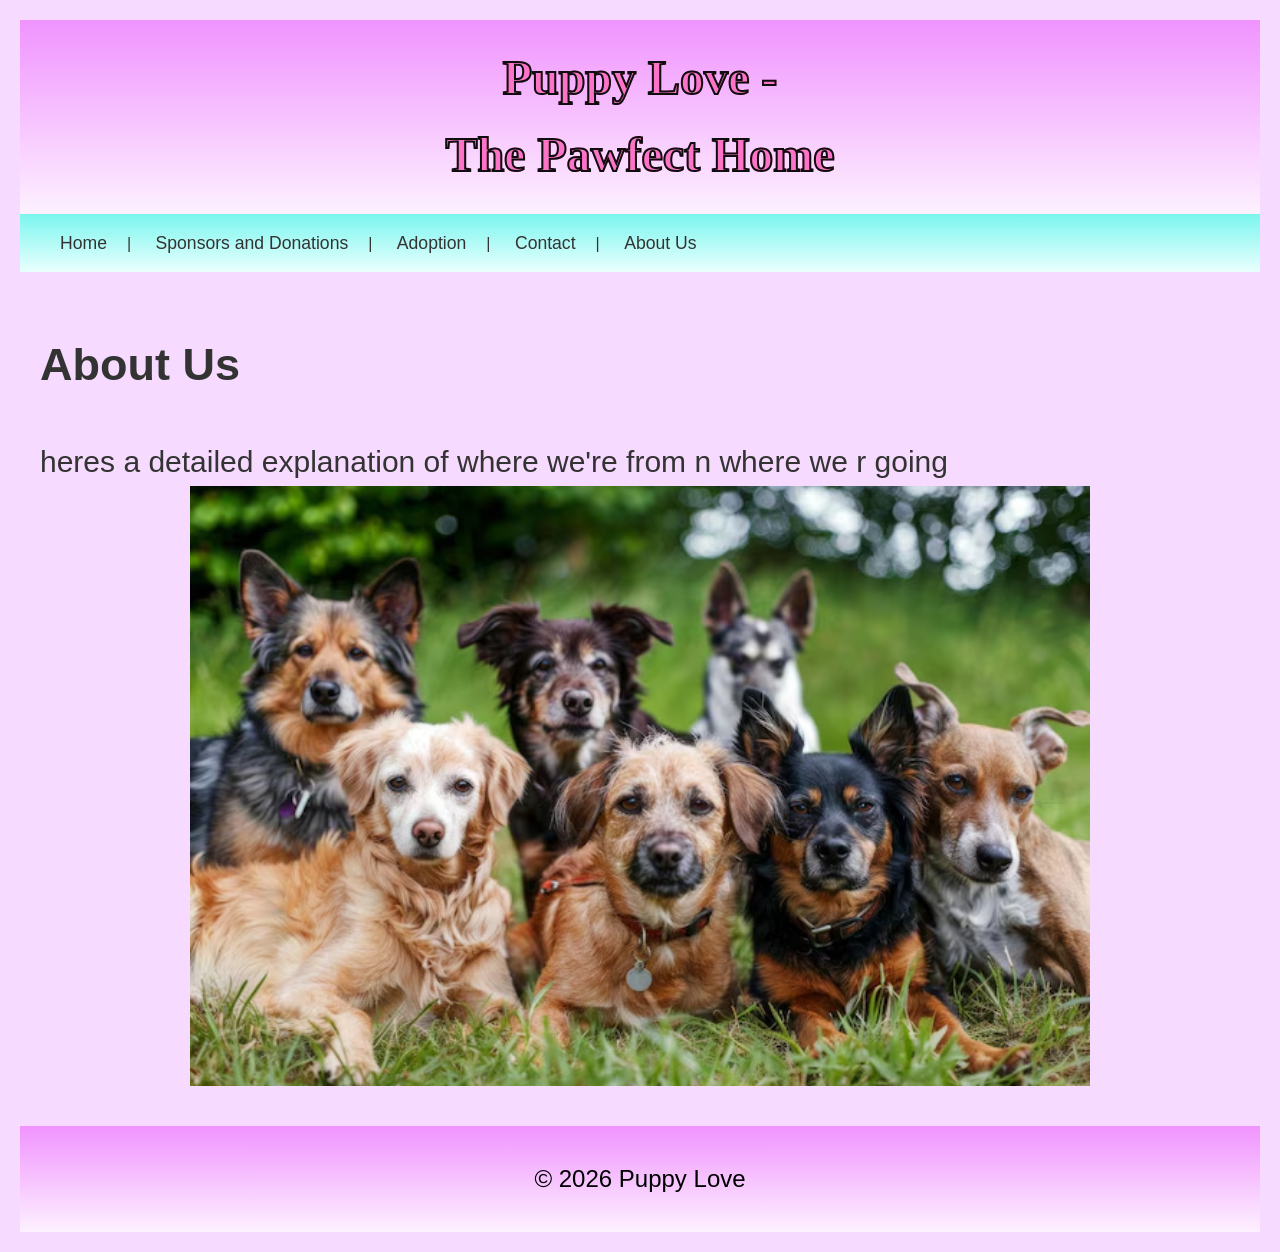
==== aboutus.html @ 113592b7 "Add files via upload" ====
<!DOCTYPE html>
<html lang="en">
    <head>
        <meta charset="UTF-8">
        <meta name="viewport" content="witdh=device-width, initial-scale=1.0">
        <title>About Us</title>
        <link rel="stylesheet" href="styles.css"> 
    </head>
    <body>
        <header>
            <h1>Puppy Love - </h1>
            <h1>The Pawfect Home</h1>
            </header>
            <nav>
                <a href="index.html">Home</a>|
                <a href="sponsorsanddonations.html">Sponsors and Donations</a>|
                <a href="adoption.html">Adoption</a>|
                <a href="contact.html">Contact</a>|
                <a href="aboutus.html">About Us</a>
            </nav>
        
        <main>
             <h2>About Us</h2>
            <p>heres a detailed explanation of where we're from n where we r going

                <img style="display: block; margin: auto;" src="pic2.avif" width="900" height="auto" alt="Picture of Puppy Love Puppies">
            </p>
        </main>

        <footer>
            <p>&copy; 2026 Puppy Love</p>
        </footer>

    </body>
</html>
---- styles.css ----
body { 
    font-family: Arial, sans-serif; 
    color: #333; 
    background-color: #f7daff; 
    margin: 10px; 
    padding: 10px; 
    line-height: 1.6; 
} 

header { 
    background: linear-gradient(#f093ff, #fdf1ff); 
    color: black; 
    padding: 20px; 
    text-align: center; 
    width: 100%;
    box-sizing: border-box;
} 

header h1 { 
    font-family: 'Pacifio', cursive;
    font-size: 3em;
    text-align: center;
    background-color: #fc73c7;
    -webkit-background-clip: text;
    -webkit-text-fill-color: transparent;
    -webkit-text-stroke: 2px rgb(14, 14, 14);
    margin: 0; 
}  

nav { 
    background: linear-gradient(#7af6ee, #eafffe);
    padding: 15px 20px;
    width: 100%;
    box-sizing: border-box;
}

nav a {
    color: #333;
    text-decoration: none; 
    margin: 0 20px; 
    font-size: 1.1em;
    background: none;
} 

nav a:hover { 
    text-decoration: underline; 
} 

main { 
    padding: 20px; 
    padding-bottom: 10px;
    max-width: 100%; 
    margin: 0 auto; 
    font-size: 30px;
} 

 

main img { 
    max-width: 200%; 
    height: auto; 
    display: block; 
    margin: 20px 0; 
} 

footer { 
    background: linear-gradient(#f093ff, #fdf1ff); 
    color: black;  
    text-align: center; 
    font-size: x-large;
    padding: 10px; 
    position: auto; 
    bottom: 0; 
    left: 0;
    width: 100%; 
    box-sizing: border-box;
} 

.introduction {
    display: flex;
    align-items: center;
    flex-direction: row;
    gap: 30px;
    margin: 30px 0;
    font-size: 30px;
}
 
.intro-image {
    border: #7af6ee;
    border-radius: 10px;
}

.availablepup {
    display: grid;
    grid-template-columns: repeat(4, 1fr);
    grid-template-rows: repeat(2, auto);
    gap: 12px;
    margin: 10px;
    box-sizing: border-box;
}

.puppycard {
    border: 2px solid #f7daff;
    border-radius: 10px;
    border-color: #7af6ee;
    overflow: hidden;
    background: rgb(255, 255, 255,0.2);
    width: 100%;
}

.puppycard img {
    width: 100%;
    height: auto;
    object-fit: cover;
}

.puppycard ul {
    padding: 8px 12px;
    margin: 0;
    font-size: 12px;
}

.puppycard ul li {
    margin-bottom: 4px;
    font-size: 15px;
    line-height: 1.8;
}
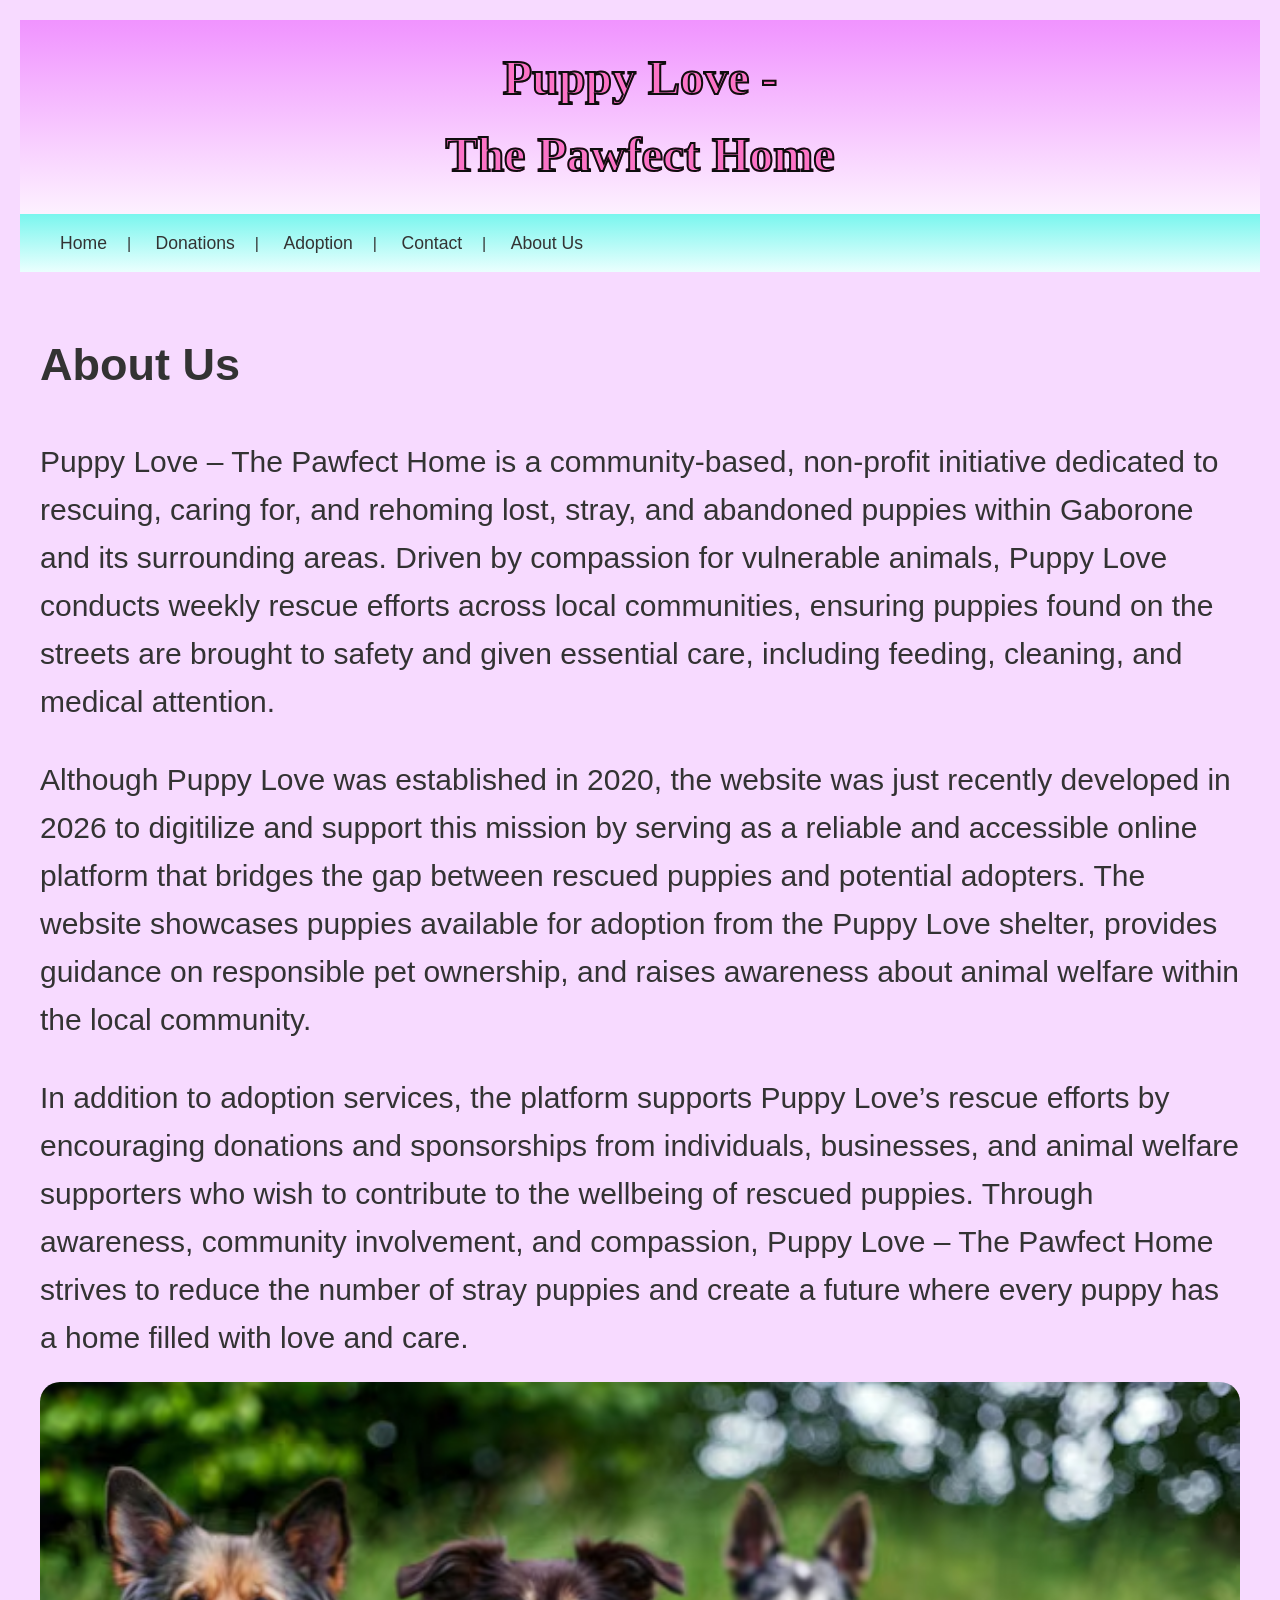
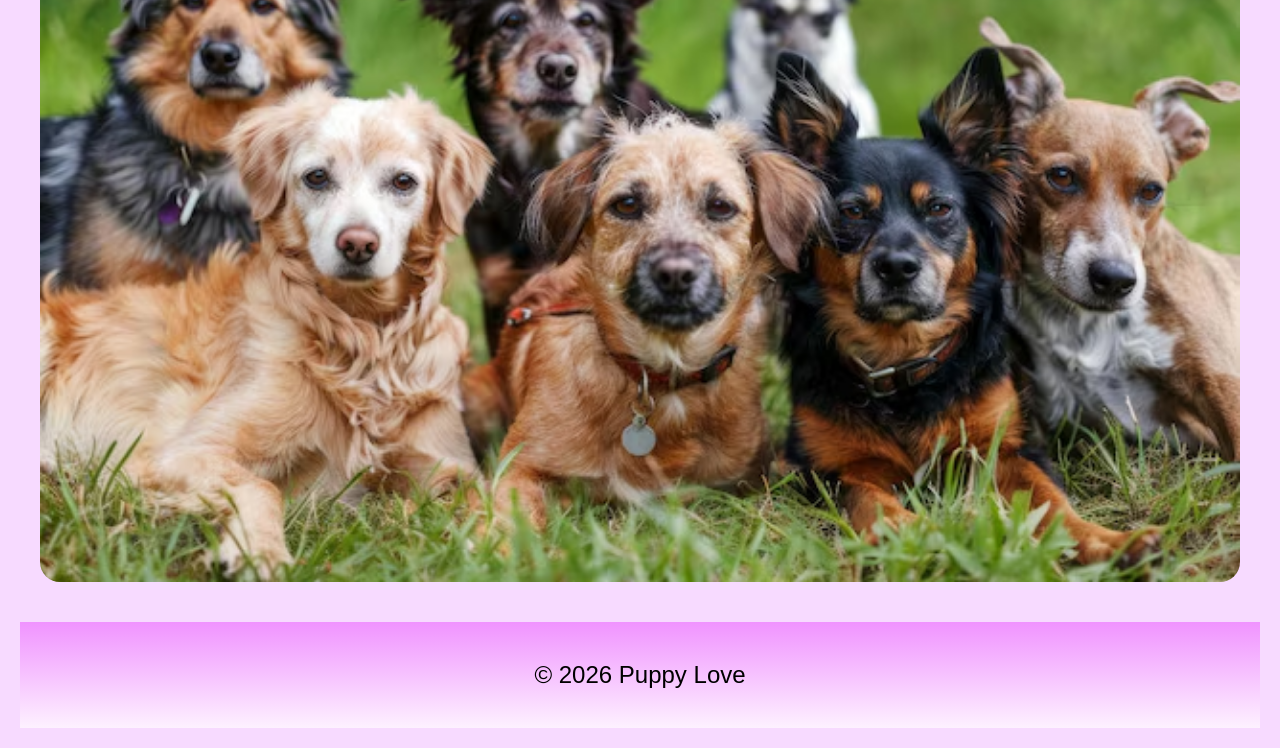
==== commit 58e58dba: "Add files via upload" ====
--- a/aboutus.html
+++ b/aboutus.html
@@ -1,35 +1,52 @@
-<!DOCTYPE html>
-<html lang="en">
-    <head>
-        <meta charset="UTF-8">
-        <meta name="viewport" content="witdh=device-width, initial-scale=1.0">
-        <title>About Us</title>
-        <link rel="stylesheet" href="styles.css"> 
-    </head>
-    <body>
-        <header>
-            <h1>Puppy Love - </h1>
-            <h1>The Pawfect Home</h1>
-            </header>
-            <nav>
-                <a href="index.html">Home</a>|
-                <a href="sponsorsanddonations.html">Sponsors and Donations</a>|
-                <a href="adoption.html">Adoption</a>|
-                <a href="contact.html">Contact</a>|
-                <a href="aboutus.html">About Us</a>
-            </nav>
-        
-        <main>
-             <h2>About Us</h2>
-            <p>heres a detailed explanation of where we're from n where we r going
-
-                <img style="display: block; margin: auto;" src="pic2.avif" width="900" height="auto" alt="Picture of Puppy Love Puppies">
-            </p>
-        </main>
-
-        <footer>
-            <p>&copy; 2026 Puppy Love</p>
-        </footer>
-
-    </body>
-</html>+<!DOCTYPE html>
+<html lang="en">
+    <head>
+        <meta charset="UTF-8">
+        <meta name="viewport" content="witdh=device-width, initial-scale=1.0">
+        <title>About Us</title>
+        <link rel="stylesheet" href="styles.css"> 
+    </head>
+    <body>
+        <header>
+            <h1>Puppy Love - </h1>
+            <h1>The Pawfect Home</h1>
+            </header>
+            <nav>
+                <a href="index.html">Home</a>|
+                <a href="donations.html">Donations</a>|
+                <a href="adoption.html">Adoption</a>|
+                <a href="contact.html">Contact</a>|
+                <a href="aboutus.html">About Us</a>
+            </nav>
+        
+        <main>
+             <h2>About Us</h2>
+            <p> Puppy Love – The Pawfect Home is a community-based, non‑profit initiative
+                dedicated to rescuing, caring for, and rehoming lost, stray, and abandoned puppies
+                within Gaborone and its surrounding areas. Driven by compassion for vulnerable animals,
+                Puppy Love conducts weekly rescue efforts across local communities, ensuring puppies found
+                on the streets are brought to safety and given essential care, including feeding, cleaning, 
+                and medical attention. </p>
+        
+               <p> Although Puppy Love was established in 2020, the website was just recently developed in 2026
+                to digitilize and support this mission by serving as a reliable and accessible online platform 
+                that bridges the gap between rescued puppies and potential adopters. The website showcases 
+                puppies available for adoption from the Puppy Love shelter, provides guidance on responsible pet ownership, 
+                and raises awareness about animal welfare within the local community. 
+               </p>
+               
+               <p> In addition to adoption services, the platform supports Puppy Love’s rescue efforts by encouraging 
+                donations and sponsorships from individuals, businesses, and animal welfare supporters who wish to 
+                contribute to the wellbeing of rescued puppies. Through awareness, community involvement, and compassion, 
+                Puppy Love – The Pawfect Home strives to reduce the number of stray puppies and create a future where every 
+                puppy has a home filled with love and care. 
+            
+                <img style="border-radius: 20px;" src="pic2.avif" width="100%" height="auto" alt="Picture of Puppy Love Puppies">
+            </p>
+        </main>
+
+        <footer>
+            <p>&copy; 2026 Puppy Love</p>
+        </footer>
+
+    </body>
--- a/styles.css
+++ b/styles.css
@@ -86,7 +86,6 @@
 }
  
 .intro-image {
-    border: #7af6ee;
     border-radius: 10px;
 }
 
@@ -125,4 +124,3 @@
     font-size: 15px;
     line-height: 1.8;
 }
-
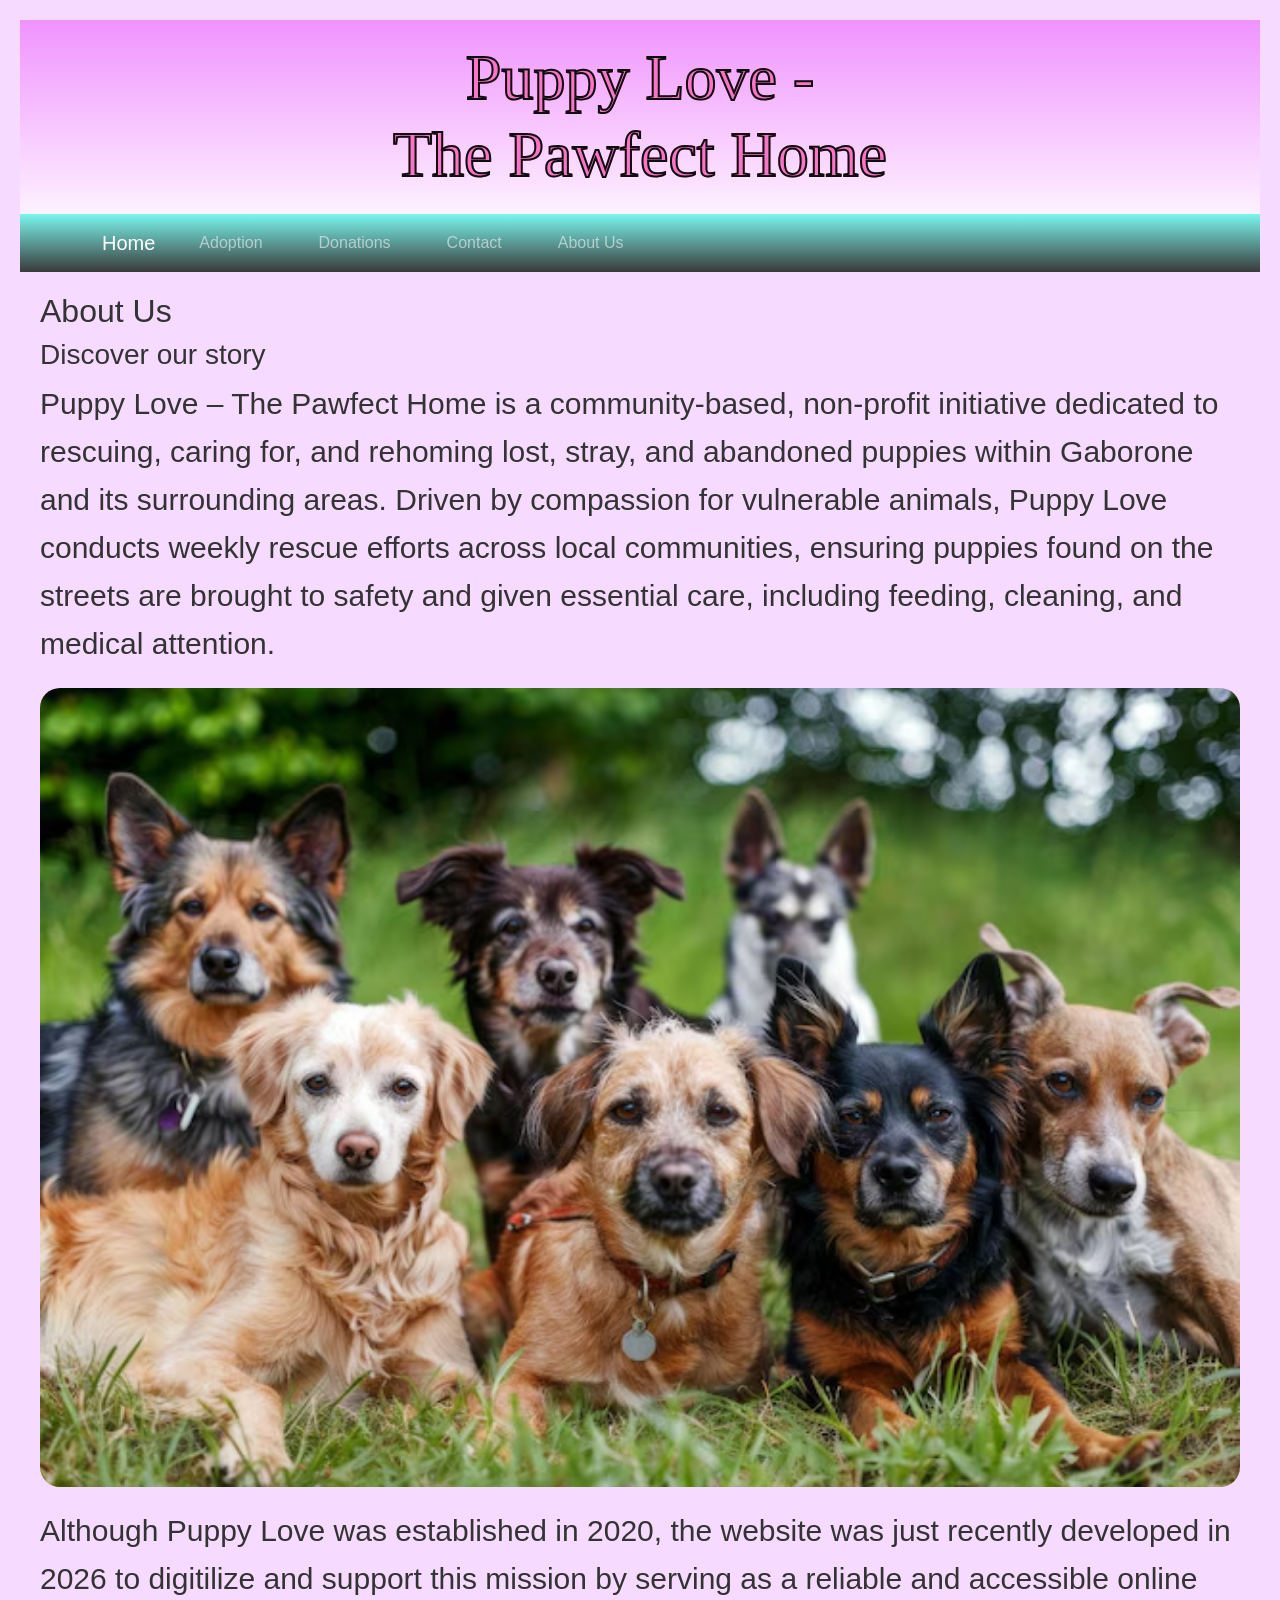
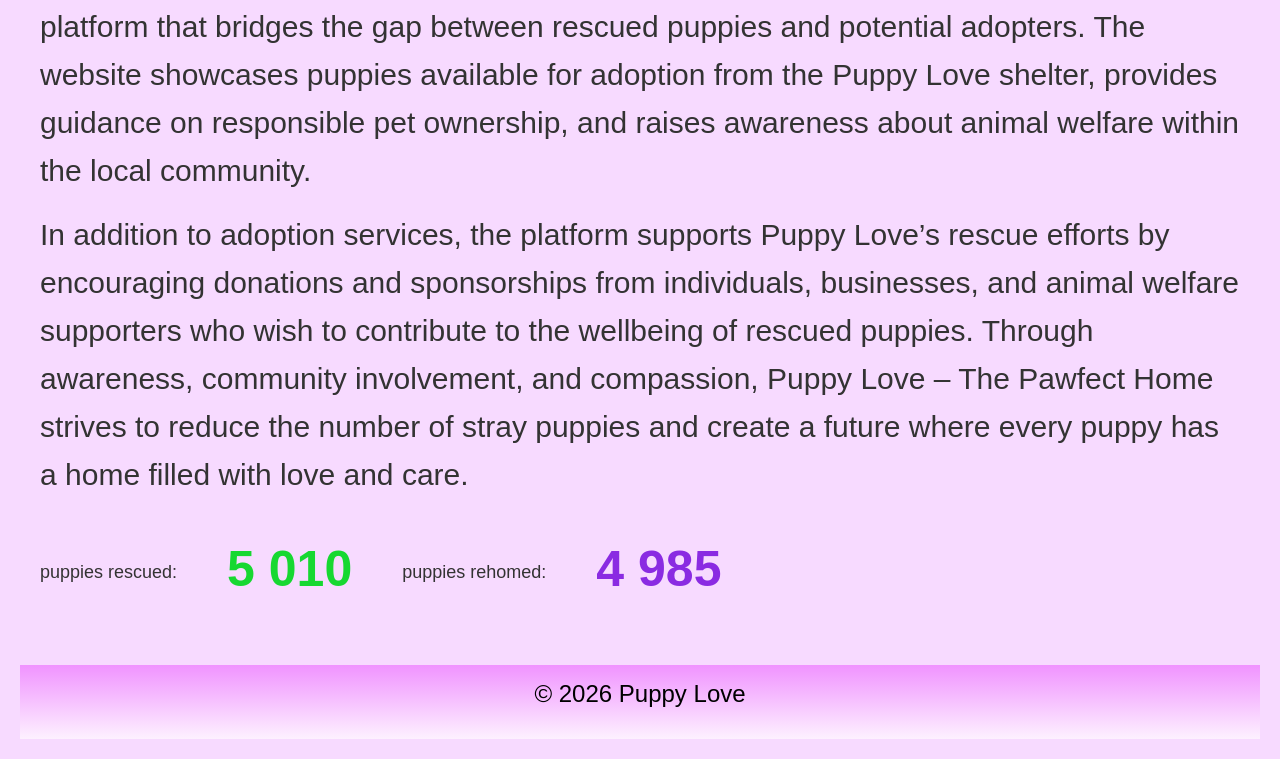
==== commit e83b50e6: "Add files via upload" ====
--- a/aboutus.html
+++ b/aboutus.html
@@ -4,6 +4,7 @@
         <meta charset="UTF-8">
         <meta name="viewport" content="witdh=device-width, initial-scale=1.0">
         <title>About Us</title>
+        <link href="https://cdn.jsdelivr.net/npm/bootstrap@5.3.0/dist/css/bootstrap.min.css" rel="stylesheet"> 
         <link rel="stylesheet" href="styles.css"> 
     </head>
     <body>
@@ -11,22 +12,45 @@
             <h1>Puppy Love - </h1>
             <h1>The Pawfect Home</h1>
             </header>
-            <nav>
-                <a href="index.html">Home</a>|
-                <a href="donations.html">Donations</a>|
-                <a href="adoption.html">Adoption</a>|
-                <a href="contact.html">Contact</a>|
-                <a href="aboutus.html">About Us</a>
-            </nav>
+
+        <nav class="navbar navbar-expand-lg navbar-dark bg-dark"> 
+             <div class="container"> 
+                 <a class="navbar-brand" href="index.html">Home</a> 
+                 <button class="navbar-toggler" type="button" data-bs-toggle="collapse" data-bs-target="#navbarNav"> 
+                   <span class="navbar-toggler-icon"></span> 
+                 </button> 
+                 <div class="collapse navbar-collapse" id="navbarNav"> 
+                   <ul class="navbar-nav"> 
+                      </li>
+                      <li class="nav-item"> 
+                        <a class="nav-link" href="adoption.html">Adoption</a> 
+                      </li> 
+                      <li class="nav-item"> 
+                        <a class="nav-link" href="donations.html">Donations</a> 
+                      </li>
+                      <li class="nav-item"> 
+                        <a class="nav-link" href="contact.html">Contact</a> 
+                      </li> 
+                      <li class="nav-item"> 
+                        <a class="nav-link" href="aboutus.html">About Us</a> 
+                      </li> 
+                   </ul> 
+                 </div> 
+             </div> 
+        </nav> 
         
         <main>
              <h2>About Us</h2>
+
+            <h3> Discover our story </h3>
             <p> Puppy Love – The Pawfect Home is a community-based, non‑profit initiative
                 dedicated to rescuing, caring for, and rehoming lost, stray, and abandoned puppies
                 within Gaborone and its surrounding areas. Driven by compassion for vulnerable animals,
                 Puppy Love conducts weekly rescue efforts across local communities, ensuring puppies found
                 on the streets are brought to safety and given essential care, including feeding, cleaning, 
                 and medical attention. </p>
+
+                <img style="border-radius: 20px;" src="pic2.avif" width="100%" height="50%" alt="Picture of Puppy Love Puppies">
         
                <p> Although Puppy Love was established in 2020, the website was just recently developed in 2026
                 to digitilize and support this mission by serving as a reliable and accessible online platform 
@@ -40,13 +64,24 @@
                 contribute to the wellbeing of rescued puppies. Through awareness, community involvement, and compassion, 
                 Puppy Love – The Pawfect Home strives to reduce the number of stray puppies and create a future where every 
                 puppy has a home filled with love and care. 
-            
-                <img style="border-radius: 20px;" src="pic2.avif" width="100%" height="auto" alt="Picture of Puppy Love Puppies">
-            </p>
+               </p>
+
+            <div class="statistics">
+                <h5 style="font-family: 'Segoe UI', Tahoma, Geneva, Verdana, sans-serif; font-size: large;"> puppies rescued:</h5>
+                <p style="color: rgb(23, 216, 49); font-size: 50px; font-weight: bold;"> 5 010 </p>
+
+                <h5 style="font-family: 'Segoe UI', Tahoma, Geneva, Verdana, sans-serif; font-size: large;"> puppies rehomed:</h5>
+                <p style="color: blueviolet; font-size: 50px; font-weight: bold;"> 4 985 </p>
+            </div>
+
+               
         </main>
 
         <footer>
             <p>&copy; 2026 Puppy Love</p>
         </footer>
-
+         <script src="https://cdn.jsdelivr.net/npm/@popperjs/core@2.11.6/dist/umd/popper.min.js"></script> 
+        <script src="https://cdn.jsdelivr.net/npm/bootstrap@5.3.0/dist/js/bootstrap.min.js"></script> 
     </body>
+    </body>
+</html>
--- a/styles.css
+++ b/styles.css
@@ -1,126 +1,209 @@
-body { 
-    font-family: Arial, sans-serif; 
-    color: #333; 
-    background-color: #f7daff; 
-    margin: 10px; 
-    padding: 10px; 
-    line-height: 1.6; 
-} 
-
-header { 
-    background: linear-gradient(#f093ff, #fdf1ff); 
-    color: black; 
-    padding: 20px; 
-    text-align: center; 
-    width: 100%;
-    box-sizing: border-box;
-} 
-
-header h1 { 
-    font-family: 'Pacifio', cursive;
-    font-size: 3em;
-    text-align: center;
-    background-color: #fc73c7;
-    -webkit-background-clip: text;
-    -webkit-text-fill-color: transparent;
-    -webkit-text-stroke: 2px rgb(14, 14, 14);
-    margin: 0; 
-}  
-
-nav { 
-    background: linear-gradient(#7af6ee, #eafffe);
-    padding: 15px 20px;
-    width: 100%;
-    box-sizing: border-box;
-}
-
-nav a {
-    color: #333;
-    text-decoration: none; 
-    margin: 0 20px; 
-    font-size: 1.1em;
-    background: none;
-} 
-
-nav a:hover { 
-    text-decoration: underline; 
-} 
-
-main { 
-    padding: 20px; 
-    padding-bottom: 10px;
-    max-width: 100%; 
-    margin: 0 auto; 
-    font-size: 30px;
-} 
-
- 
-
-main img { 
-    max-width: 200%; 
-    height: auto; 
-    display: block; 
-    margin: 20px 0; 
-} 
-
-footer { 
-    background: linear-gradient(#f093ff, #fdf1ff); 
-    color: black;  
-    text-align: center; 
-    font-size: x-large;
-    padding: 10px; 
-    position: auto; 
-    bottom: 0; 
-    left: 0;
-    width: 100%; 
-    box-sizing: border-box;
-} 
-
-.introduction {
-    display: flex;
-    align-items: center;
-    flex-direction: row;
-    gap: 30px;
-    margin: 30px 0;
-    font-size: 30px;
-}
- 
-.intro-image {
-    border-radius: 10px;
-}
-
-.availablepup {
-    display: grid;
-    grid-template-columns: repeat(4, 1fr);
-    grid-template-rows: repeat(2, auto);
-    gap: 12px;
-    margin: 10px;
-    box-sizing: border-box;
-}
-
-.puppycard {
-    border: 2px solid #f7daff;
-    border-radius: 10px;
-    border-color: #7af6ee;
-    overflow: hidden;
-    background: rgb(255, 255, 255,0.2);
-    width: 100%;
-}
-
-.puppycard img {
-    width: 100%;
-    height: auto;
-    object-fit: cover;
-}
-
-.puppycard ul {
-    padding: 8px 12px;
-    margin: 0;
-    font-size: 12px;
-}
-
-.puppycard ul li {
-    margin-bottom: 4px;
-    font-size: 15px;
-    line-height: 1.8;
-}
+body { 
+    font-family: Arial, sans-serif; 
+    color: #333; 
+    background-color: #f7daff; 
+    margin: 10px; 
+    padding: 10px; 
+    line-height: 1.6; 
+} 
+
+header { 
+    background: linear-gradient(#f093ff, #fdf1ff); 
+    color: black; 
+    padding: 20px; 
+    text-align: center; 
+    width: 100%;
+    box-sizing: border-box;
+} 
+
+header h1 { 
+    font-family: 'Pacifio', cursive;
+    font-size: 4em;
+    text-align: center;
+    background-color: #fc73c7;
+    -webkit-background-clip: text;
+    -webkit-text-fill-color: transparent;
+    -webkit-text-stroke: 2px rgb(14, 14, 14);
+    margin: 0; 
+}  
+
+nav { 
+    background: linear-gradient(#7af6ee, #393a3a);
+    padding: 15px 20px;
+    width: 100%;
+    box-sizing: border-box;
+}
+
+nav a {
+    color: #d45151;
+    text-decoration: none; 
+    margin: 0 20px; 
+    font-size: 1.1em;
+    background: none;
+} 
+
+nav a:hover { 
+    text-decoration: underline;
+} 
+
+main { 
+    padding: 20px; 
+    padding-bottom: 10px;
+    max-width: 100%; 
+    margin: 0 auto; 
+    font-size: 30px;
+} 
+
+ 
+
+main img { 
+    max-width: 200%; 
+    height: auto; 
+    display: block; 
+    margin: 20px 0; 
+} 
+
+footer { 
+    background: linear-gradient(#f093ff, #fdf1ff); 
+    color: black;  
+    text-align: center; 
+    font-size: x-large;
+    padding: 10px; 
+    position: auto; 
+    bottom: 0; 
+    left: 0;
+    width: 100%; 
+    box-sizing: border-box;
+} 
+
+.introduction {
+    display: flex;
+    align-items: center;
+    flex-direction: row;
+    gap: 30px;
+    margin: 30px 0;
+    font-size: 30px;
+}
+ 
+.intro-image {
+    border-radius: 10px;
+}
+
+.availablepup {
+    display: grid;
+    grid-template-columns: repeat(4, 1fr);
+    grid-template-rows: repeat(2, auto);
+    gap: 12px;
+    margin: 10px;
+    box-sizing: border-box;
+}
+
+.puppycard:hover {
+    color: #8f135f;
+}
+
+.puppycard {
+    border: 2px solid #f7daff;
+    border-radius: 10px;
+    border-color: #7af6ee;
+    overflow: hidden;
+    background: rgb(255, 255, 255,0.2);
+    width: 300px;
+}
+
+.puppycard img {
+    width: 100%;
+    height: auto;
+    object-fit: cover;
+}
+
+.puppycard ul {
+    padding: 8px 12px;
+    margin: 0;
+    font-size: 12px;
+    list-style: disc outside none;
+    padding-left: 20px;
+}
+
+.puppycard ul li {
+    margin-bottom: 4px;
+    font-size: 15px;
+    line-height: 1.8;
+    padding-left: 20px;
+    margin: 0;
+    display: list-item;
+    list-style-type: disc;
+}
+
+.card {
+    position: relative;
+    width: 300px;
+    height: 350px;
+    transform-style: preserve-3d;
+    transition: transform 0.6s ease-in-out;
+    cursor: pointer;
+    border: 2px solid #74afab;
+    border-radius: 10px;
+}
+
+.card-container {
+    perspective: 1000px;
+}
+
+.card-container:hover .card {
+    transform: rotateY(180deg);
+}
+
+.card-face {
+    position: absolute;
+    width: 100%;
+    height: 100%;
+    display: flex;
+    backface-visibility: hidden;
+    align-items: center;
+    justify-content: center;
+    font-size: 20px;
+    border-radius: 10px;
+    color: #1c0864;
+    border-radius: 10px;
+}
+
+.front, .back {
+    position: absolute;
+    width: 100%;
+    height: 100%;
+    border-radius: 8px;
+    backface-visibility: hidden;
+}
+
+.front {
+    background: linear-gradient( #eafffe, #8f135f);
+    display: flex;
+    justify-content: center;
+    align-items: center;
+    transform: rotateY(0deg);
+}
+
+.back {
+    background: linear-gradient( #8f135f, #fdf1ff);
+    display: flex;
+    justify-content: center;
+    align-items: center;
+    transform: rotateY(180deg);
+}
+
+.cards1 , .cards2 {
+     display: flex;
+    align-items: center;
+    flex-direction: row;
+    gap: 30px;
+    margin: 30px 0;
+}
+
+.statistics {
+     display: flex;
+    align-items: center;
+    flex-direction: row;
+    gap: 50px;
+    margin: 30px 0
+}
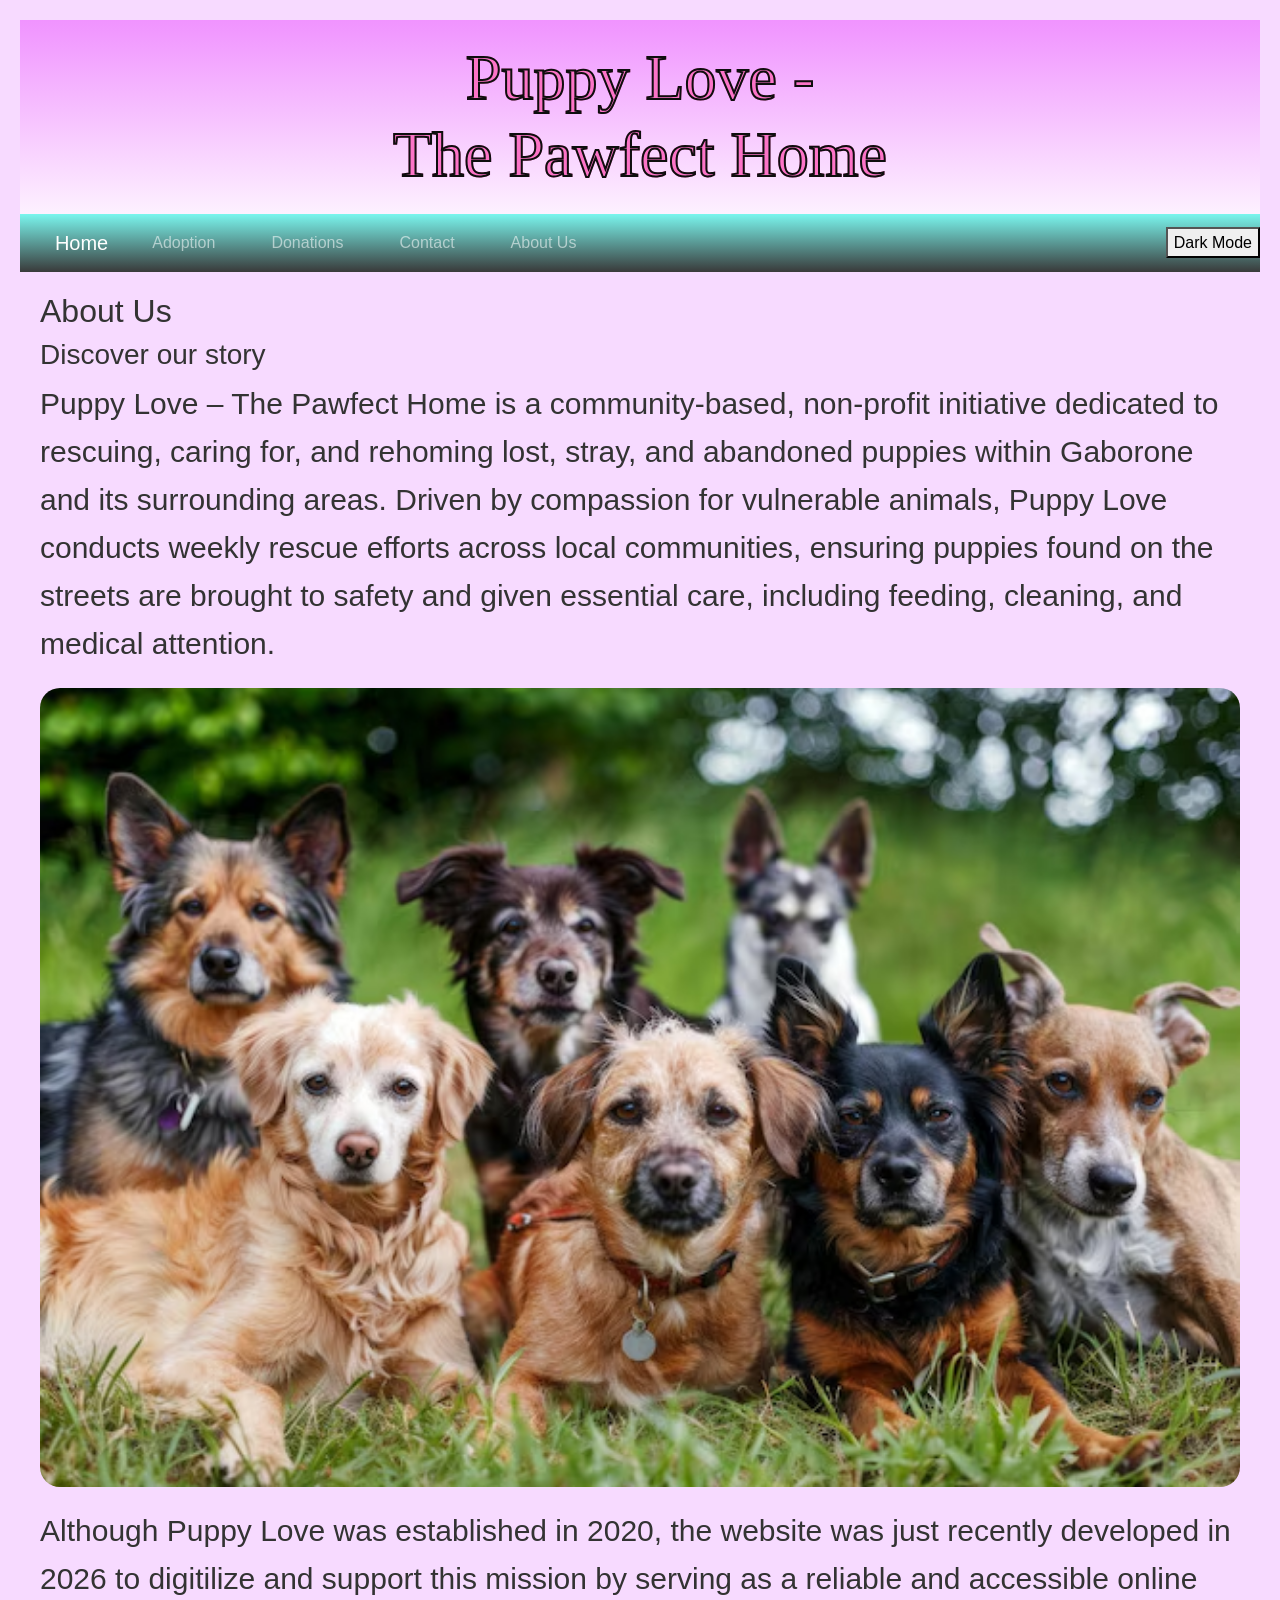
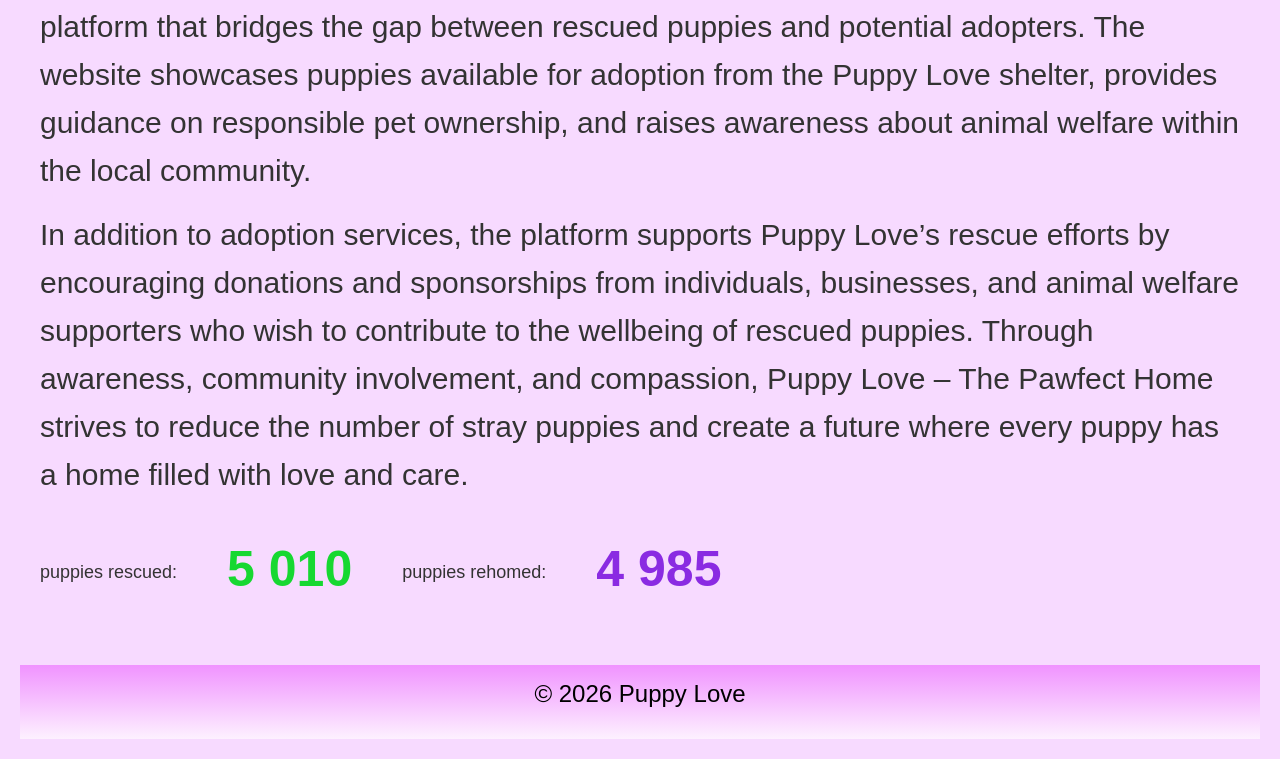
==== commit 4da8b1af: "Add files via upload" ====
--- a/aboutus.html
+++ b/aboutus.html
@@ -37,12 +37,13 @@
                    </ul> 
                  </div> 
              </div> 
+             <button id="theme-toggle"> Dark Mode</button>
         </nav> 
         
         <main>
              <h2>About Us</h2>
 
-            <h3> Discover our story </h3>
+            <h3 style="text-align: left;"> Discover our story </h3>
             <p> Puppy Love – The Pawfect Home is a community-based, non‑profit initiative
                 dedicated to rescuing, caring for, and rehoming lost, stray, and abandoned puppies
                 within Gaborone and its surrounding areas. Driven by compassion for vulnerable animals,
@@ -80,8 +81,10 @@
         <footer>
             <p>&copy; 2026 Puppy Love</p>
         </footer>
+
          <script src="https://cdn.jsdelivr.net/npm/@popperjs/core@2.11.6/dist/umd/popper.min.js"></script> 
         <script src="https://cdn.jsdelivr.net/npm/bootstrap@5.3.0/dist/js/bootstrap.min.js"></script> 
+         <script src="script.js"></script>
     </body>
     </body>
 </html>
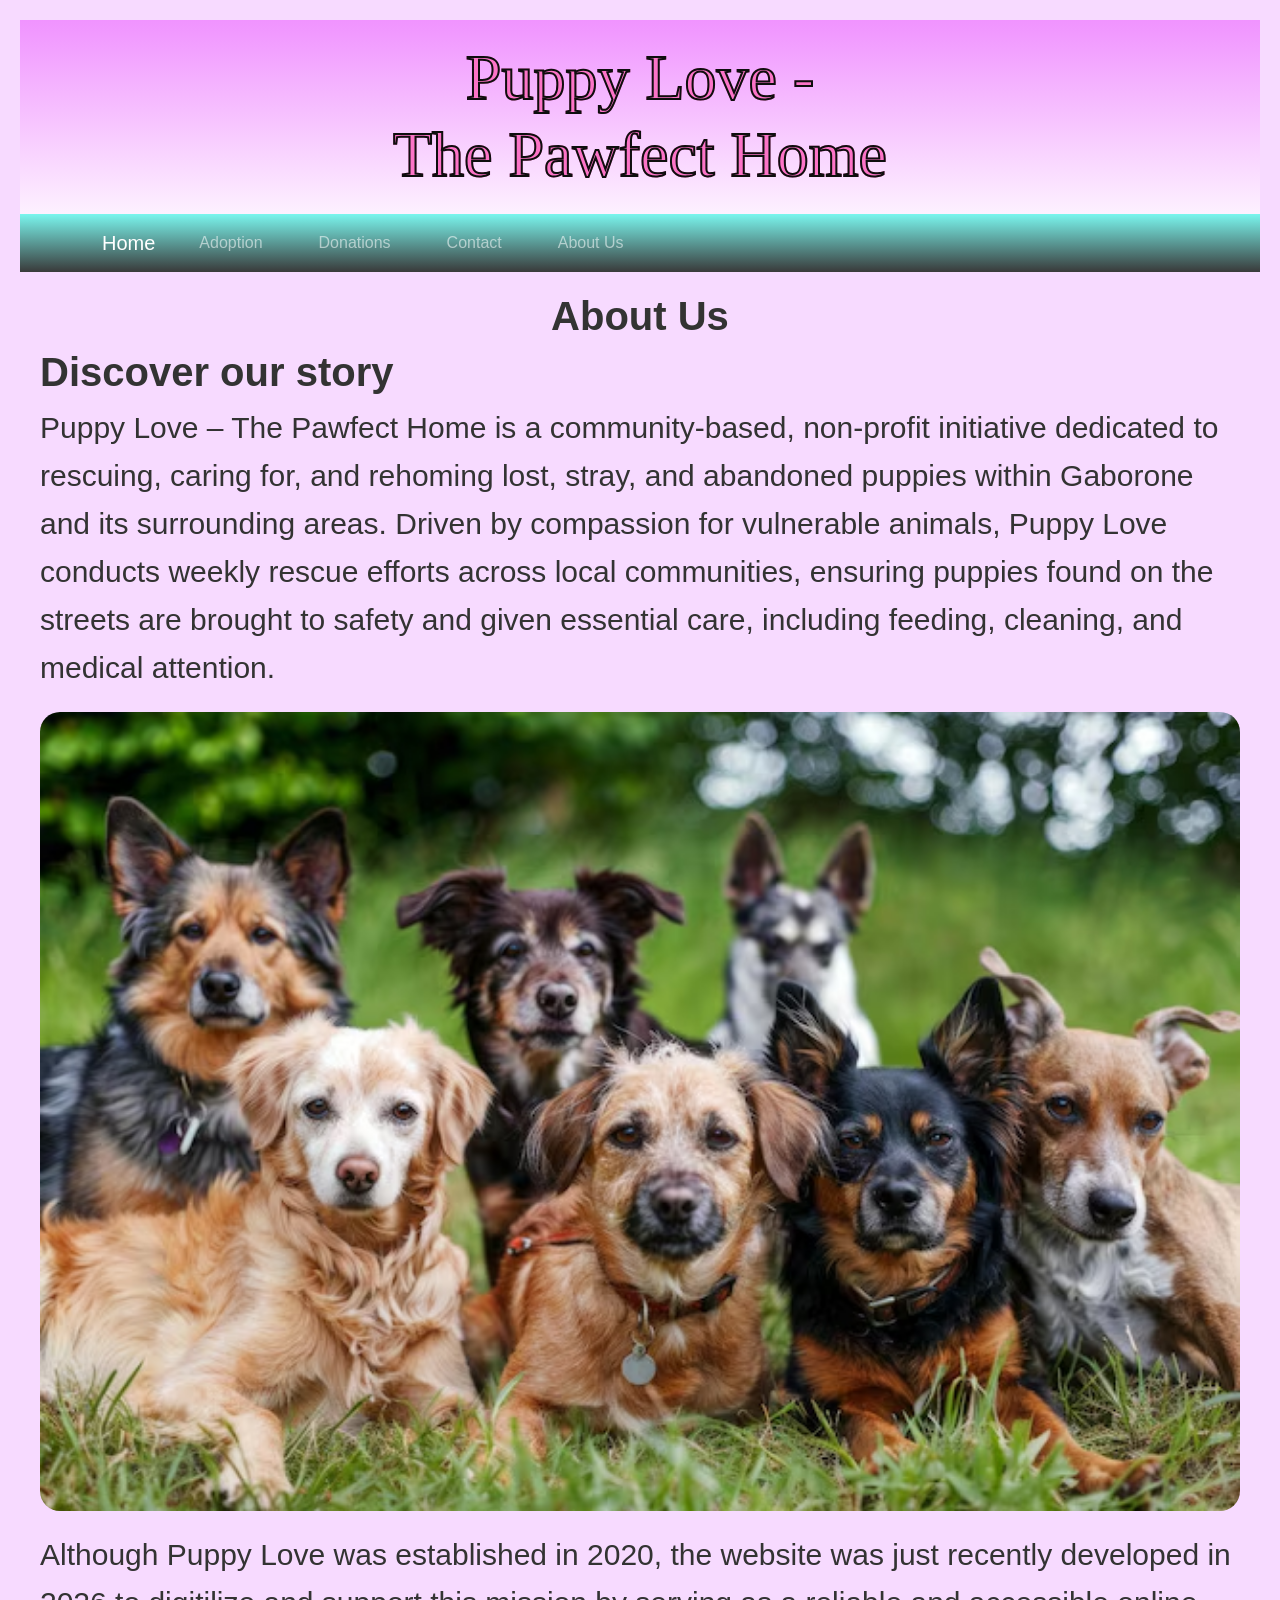
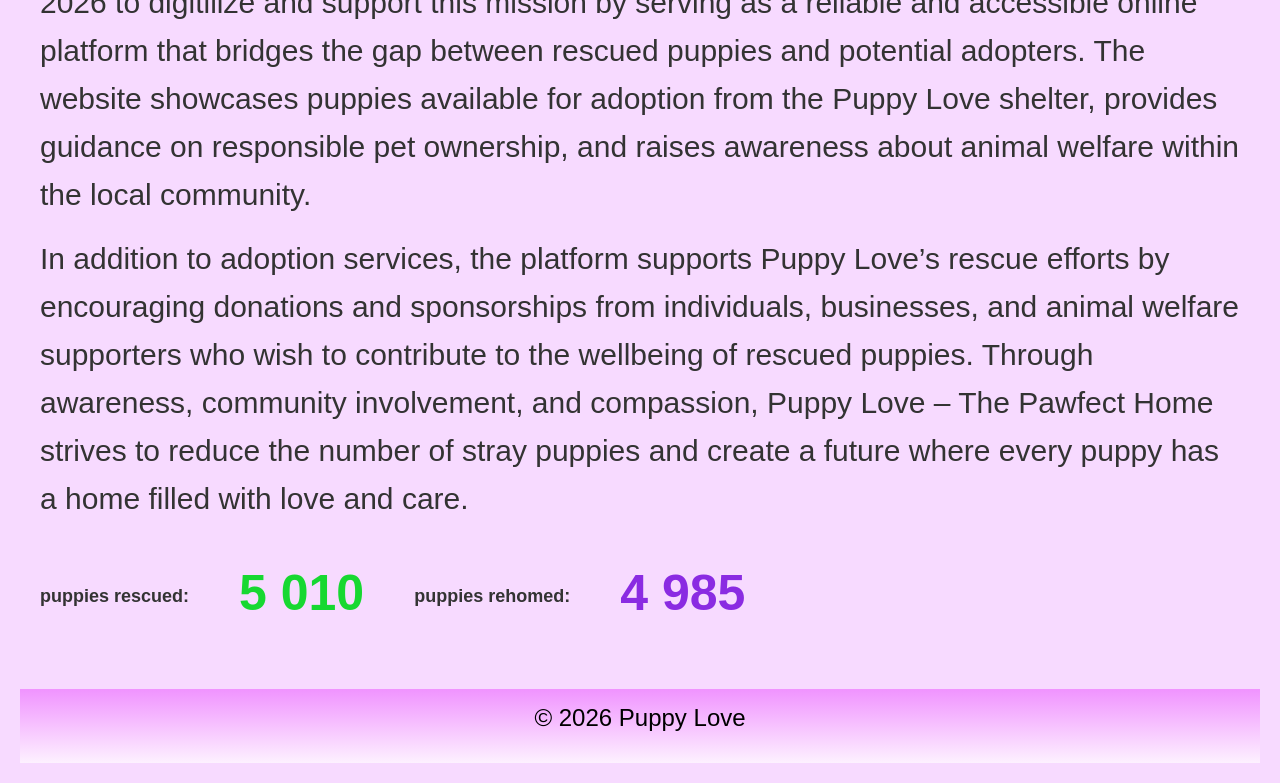
==== commit f0bc0989: "Add files via upload" ====
--- a/aboutus.html
+++ b/aboutus.html
@@ -37,7 +37,7 @@
                    </ul> 
                  </div> 
              </div> 
-             <button id="theme-toggle"> Dark Mode</button>
+             
         </nav> 
         
         <main>
--- a/styles.css
+++ b/styles.css
@@ -1,209 +1,215 @@
-body { 
-    font-family: Arial, sans-serif; 
-    color: #333; 
-    background-color: #f7daff; 
-    margin: 10px; 
-    padding: 10px; 
-    line-height: 1.6; 
-} 
-
-header { 
-    background: linear-gradient(#f093ff, #fdf1ff); 
-    color: black; 
-    padding: 20px; 
-    text-align: center; 
-    width: 100%;
-    box-sizing: border-box;
-} 
-
-header h1 { 
-    font-family: 'Pacifio', cursive;
-    font-size: 4em;
-    text-align: center;
-    background-color: #fc73c7;
-    -webkit-background-clip: text;
-    -webkit-text-fill-color: transparent;
-    -webkit-text-stroke: 2px rgb(14, 14, 14);
-    margin: 0; 
-}  
-
-nav { 
-    background: linear-gradient(#7af6ee, #393a3a);
-    padding: 15px 20px;
-    width: 100%;
-    box-sizing: border-box;
-}
-
-nav a {
-    color: #d45151;
-    text-decoration: none; 
-    margin: 0 20px; 
-    font-size: 1.1em;
-    background: none;
-} 
-
-nav a:hover { 
-    text-decoration: underline;
-} 
-
-main { 
-    padding: 20px; 
-    padding-bottom: 10px;
-    max-width: 100%; 
-    margin: 0 auto; 
-    font-size: 30px;
-} 
-
- 
-
-main img { 
-    max-width: 200%; 
-    height: auto; 
-    display: block; 
-    margin: 20px 0; 
-} 
-
-footer { 
-    background: linear-gradient(#f093ff, #fdf1ff); 
-    color: black;  
-    text-align: center; 
-    font-size: x-large;
-    padding: 10px; 
-    position: auto; 
-    bottom: 0; 
-    left: 0;
-    width: 100%; 
-    box-sizing: border-box;
-} 
-
-.introduction {
-    display: flex;
-    align-items: center;
-    flex-direction: row;
-    gap: 30px;
-    margin: 30px 0;
-    font-size: 30px;
-}
- 
-.intro-image {
-    border-radius: 10px;
-}
-
-.availablepup {
-    display: grid;
-    grid-template-columns: repeat(4, 1fr);
-    grid-template-rows: repeat(2, auto);
-    gap: 12px;
-    margin: 10px;
-    box-sizing: border-box;
-}
-
-.puppycard:hover {
-    color: #8f135f;
-}
-
-.puppycard {
-    border: 2px solid #f7daff;
-    border-radius: 10px;
-    border-color: #7af6ee;
-    overflow: hidden;
-    background: rgb(255, 255, 255,0.2);
-    width: 300px;
-}
-
-.puppycard img {
-    width: 100%;
-    height: auto;
-    object-fit: cover;
-}
-
-.puppycard ul {
-    padding: 8px 12px;
-    margin: 0;
-    font-size: 12px;
-    list-style: disc outside none;
-    padding-left: 20px;
-}
-
-.puppycard ul li {
-    margin-bottom: 4px;
-    font-size: 15px;
-    line-height: 1.8;
-    padding-left: 20px;
-    margin: 0;
-    display: list-item;
-    list-style-type: disc;
-}
-
-.card {
-    position: relative;
-    width: 300px;
-    height: 350px;
-    transform-style: preserve-3d;
-    transition: transform 0.6s ease-in-out;
-    cursor: pointer;
-    border: 2px solid #74afab;
-    border-radius: 10px;
-}
-
-.card-container {
-    perspective: 1000px;
-}
-
-.card-container:hover .card {
-    transform: rotateY(180deg);
-}
-
-.card-face {
-    position: absolute;
-    width: 100%;
-    height: 100%;
-    display: flex;
-    backface-visibility: hidden;
-    align-items: center;
-    justify-content: center;
-    font-size: 20px;
-    border-radius: 10px;
-    color: #1c0864;
-    border-radius: 10px;
-}
-
-.front, .back {
-    position: absolute;
-    width: 100%;
-    height: 100%;
-    border-radius: 8px;
-    backface-visibility: hidden;
-}
-
-.front {
-    background: linear-gradient( #eafffe, #8f135f);
-    display: flex;
-    justify-content: center;
-    align-items: center;
-    transform: rotateY(0deg);
-}
-
-.back {
-    background: linear-gradient( #8f135f, #fdf1ff);
-    display: flex;
-    justify-content: center;
-    align-items: center;
-    transform: rotateY(180deg);
-}
-
-.cards1 , .cards2 {
-     display: flex;
-    align-items: center;
-    flex-direction: row;
-    gap: 30px;
-    margin: 30px 0;
-}
-
-.statistics {
-     display: flex;
-    align-items: center;
-    flex-direction: row;
-    gap: 50px;
-    margin: 30px 0
-}
+body { 
+    font-family: Arial, sans-serif; 
+    color: #333; 
+    background-color: #f7daff; 
+    margin: 10px; 
+    padding: 10px; 
+    line-height: 1.6; 
+    transition: background-color 0.3s, color 0.3s;
+} 
+
+header { 
+    background: linear-gradient(#f093ff, #fdf1ff); 
+    color: black; 
+    padding: 20px; 
+    text-align: center; 
+    width: 100%;
+    box-sizing: border-box;
+} 
+
+header h1 { 
+    font-family: 'Pacifio', cursive;
+    font-size: 4em;
+    text-align: center;
+    background-color: #fc73c7;
+    -webkit-background-clip: text;
+    -webkit-text-fill-color: transparent;
+    -webkit-text-stroke: 2px rgb(14, 14, 14);
+    margin: 0; 
+}  
+
+h2, h3, h4, h5, h6 {
+    font-size: 40px;
+    font-weight: bold;
+    text-align: center;
+}
+nav { 
+    background: linear-gradient(#7af6ee, #393a3a);
+    padding: 15px 20px;
+    width: 100%;
+    box-sizing: border-box;
+}
+
+nav a {
+    color: #d45151;
+    text-decoration: none; 
+    margin: 0 20px; 
+    font-size: 1.1em;
+    background: none;
+} 
+
+nav a:hover { 
+    text-decoration: underline;
+} 
+
+main { 
+    padding: 20px; 
+    padding-bottom: 10px;
+    max-width: 100%; 
+    margin: 0 auto; 
+    font-size: 30px;
+} 
+
+ 
+
+main img { 
+    max-width: 200%; 
+    height: auto; 
+    display: block; 
+    margin: 20px 0; 
+} 
+
+footer { 
+    background: linear-gradient(#f093ff, #fdf1ff); 
+    color: black;  
+    text-align: center; 
+    font-size: x-large;
+    padding: 10px; 
+    position: auto; 
+    bottom: 0; 
+    left: 0;
+    width: 100%; 
+    box-sizing: border-box;
+} 
+
+.introduction {
+    display: flex;
+    align-items: center;
+    flex-direction: row;
+    gap: 30px;
+    margin: 30px 0;
+    font-size: 30px;
+}
+ 
+.intro-image {
+    border-radius: 10px;
+}
+
+.availablepup {
+    display: grid;
+    grid-template-columns: repeat(4, 1fr);
+    grid-template-rows: repeat(2, auto);
+    gap: 12px;
+    margin: 10px;
+    box-sizing: border-box;
+}
+
+.puppycard:hover {
+    color: #e45e11;
+}
+
+.puppycard {
+    border: 2px solid #ab16d4;
+    border-radius: 10px;
+    border-color: #7af6ee;
+    overflow: hidden;
+    background: rgb(255, 255, 255,0.2);
+    width: 300px;
+}
+
+.puppycard img {
+    width: 100%;
+    height: auto;
+    object-fit: cover;
+}
+
+.puppycard ul {
+    padding: 8px 12px;
+    margin: 0;
+    font-size: 12px;
+    list-style: disc outside none;
+    padding-left: 20px;
+}
+
+.puppycard ul li {
+    margin-bottom: 4px;
+    font-size: 15px;
+    line-height: 1.8;
+    padding-left: 20px;
+    margin: 0;
+    display: list-item;
+    list-style-type: disc;
+}
+
+.card {
+    position: relative;
+    width: 300px;
+    height: 350px;
+    transform-style: preserve-3d;
+    transition: transform 0.6s ease-in-out;
+    cursor: pointer;
+    border: 2px solid #74afab;
+    border-radius: 10px;
+}
+
+.card-container {
+    perspective: 1000px;
+}
+
+.card-container:hover .card {
+    transform: rotateY(180deg);
+}
+
+.card-face {
+    position: absolute;
+    width: 100%;
+    height: 100%;
+    display: flex;
+    backface-visibility: hidden;
+    align-items: center;
+    justify-content: center;
+    font-size: 20px;
+    border-radius: 10px;
+    color: #1c0864;
+    border-radius: 10px;
+}
+
+.front, .back {
+    position: absolute;
+    width: 100%;
+    height: 100%;
+    border-radius: 8px;
+    backface-visibility: hidden;
+}
+
+.front {
+    background: linear-gradient( #eafffe, #8f135f);
+    display: flex;
+    justify-content: center;
+    align-items: center;
+    transform: rotateY(0deg);
+}
+
+.back {
+    background: linear-gradient( #8f135f, #fdf1ff);
+    display: flex;
+    justify-content: center;
+    align-items: center;
+    transform: rotateY(180deg);
+}
+
+.cards1 , .cards2 {
+     display: flex;
+    align-items: center;
+    flex-direction: row;
+    gap: 30px;
+    margin: 30px 0;
+}
+
+.statistics {
+     display: flex;
+    align-items: center;
+    flex-direction: row;
+    gap: 50px;
+    margin: 30px 0
+}
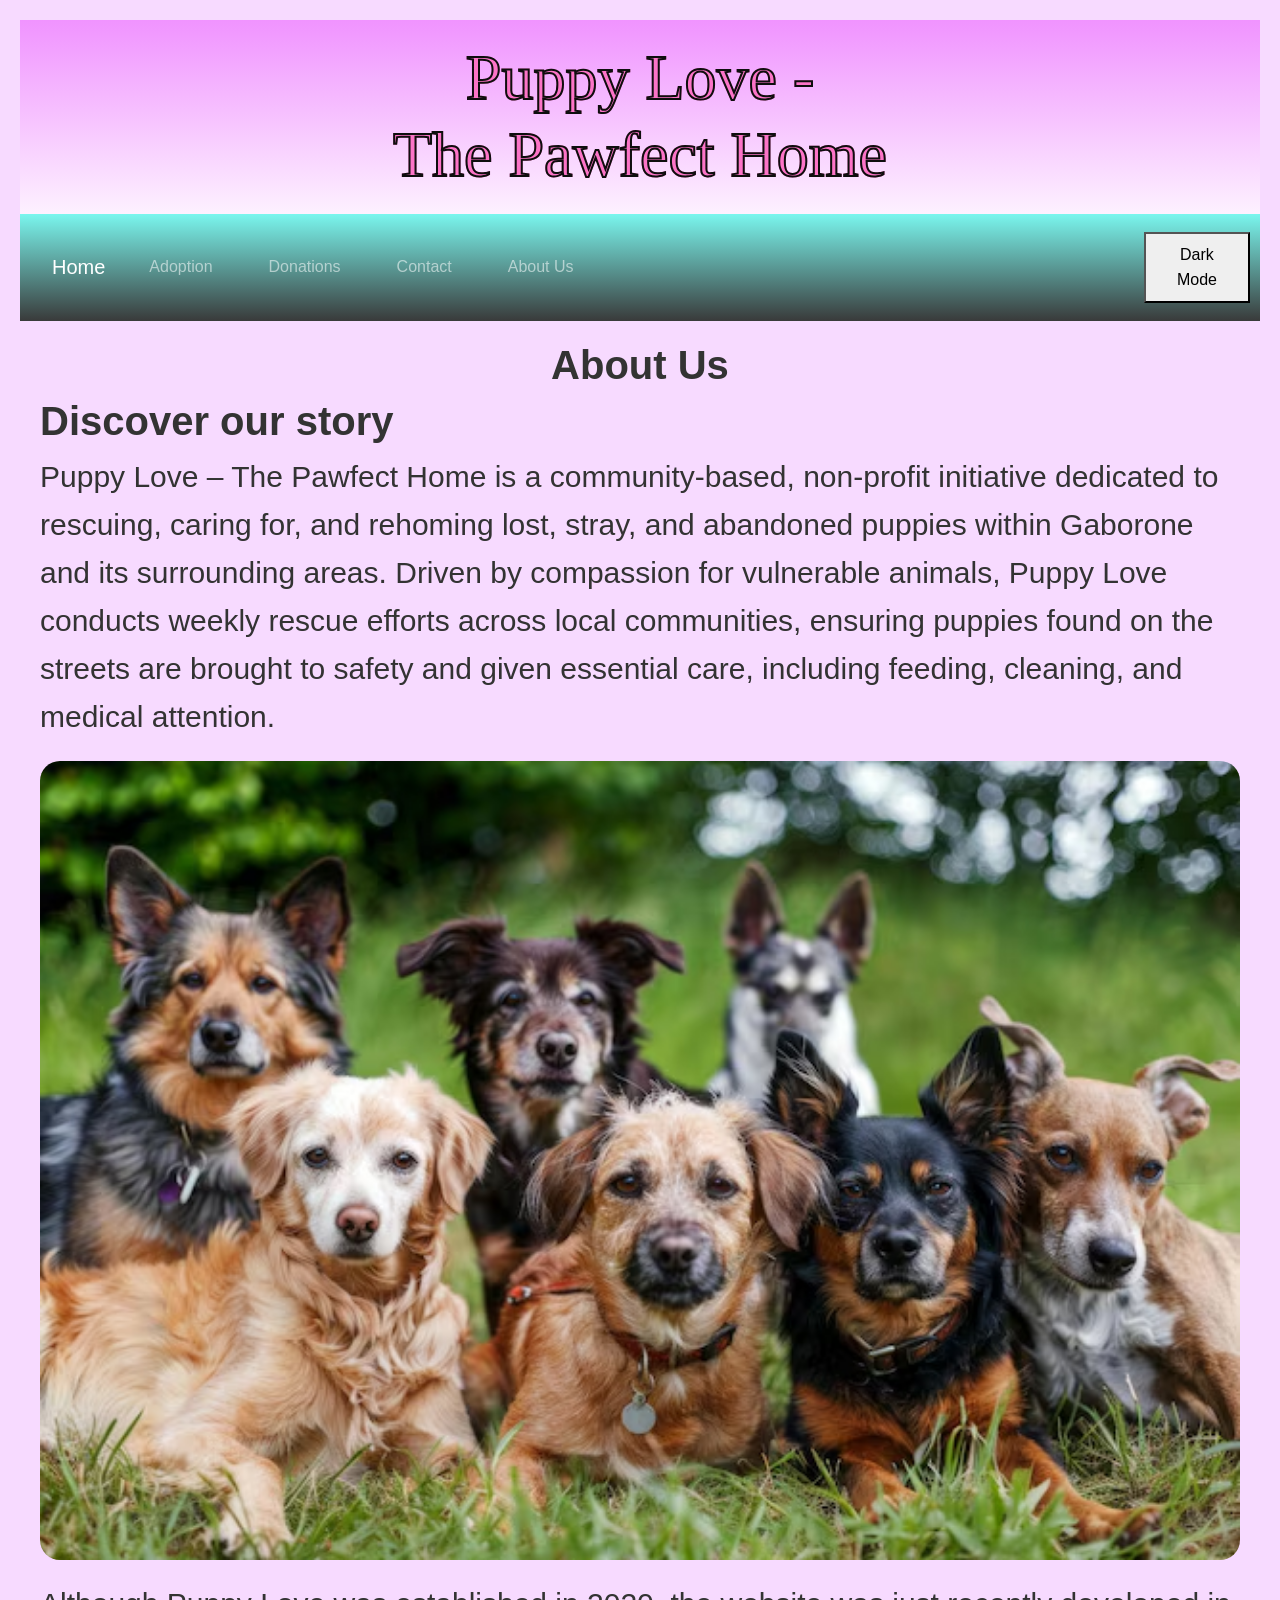
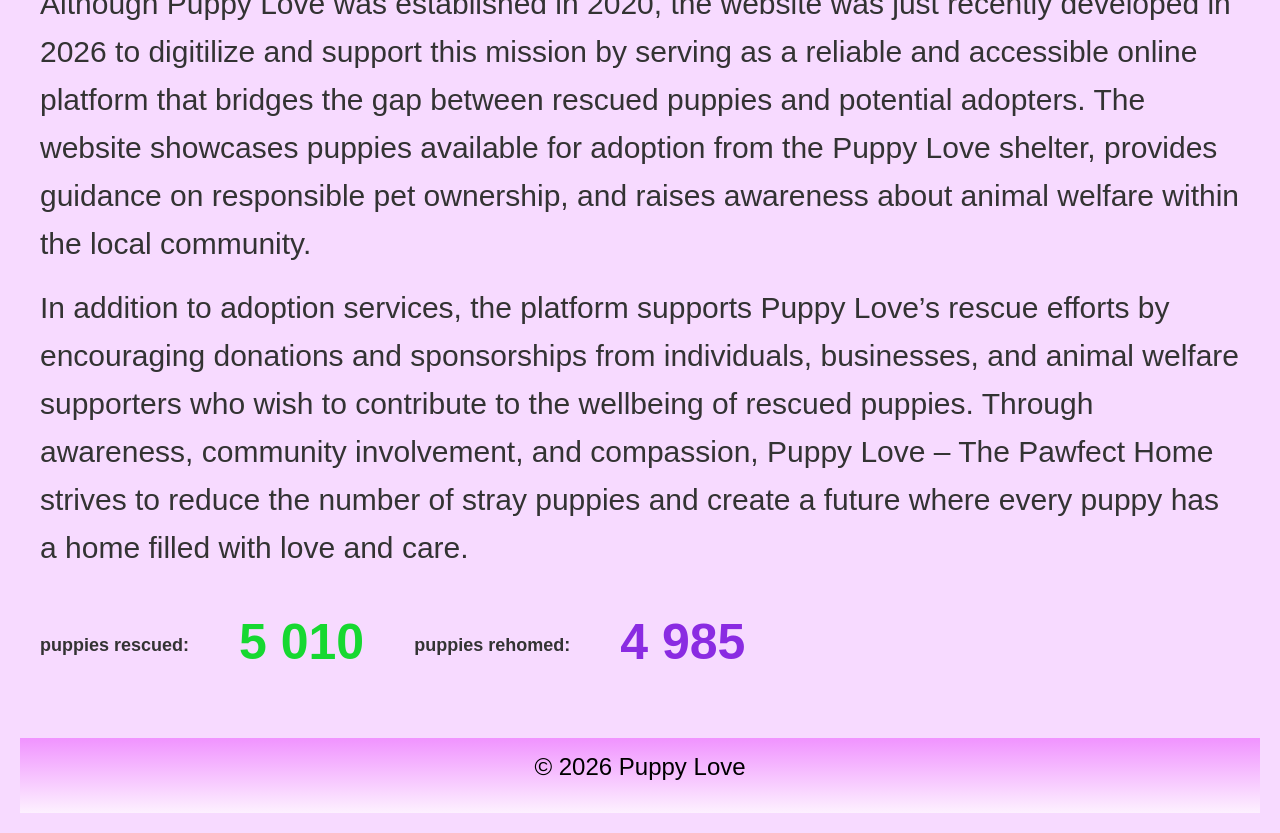
==== commit 4e3ae4ac: "Add files via upload" ====
--- a/aboutus.html
+++ b/aboutus.html
@@ -37,7 +37,7 @@
                    </ul> 
                  </div> 
              </div> 
-             
+              <button id="theme-toggle"> Dark Mode</button>
         </nav> 
         
         <main>
@@ -84,7 +84,7 @@
 
          <script src="https://cdn.jsdelivr.net/npm/@popperjs/core@2.11.6/dist/umd/popper.min.js"></script> 
         <script src="https://cdn.jsdelivr.net/npm/bootstrap@5.3.0/dist/js/bootstrap.min.js"></script> 
-         <script src="script.js"></script>
+        <script src="script.js"></script>
     </body>
     </body>
 </html>
--- a/styles.css
+++ b/styles.css
@@ -213,3 +213,10 @@
     gap: 50px;
     margin: 30px 0
 }
+
+body.dark-mode { 
+    background-color: #333333; 
+    color: #f9f9f9; 
+} 
+body.dark-mode nav { background-color: #222222; } 
+#theme-toggle { padding: 8px 16px; cursor: pointer; margin: 10px; } 
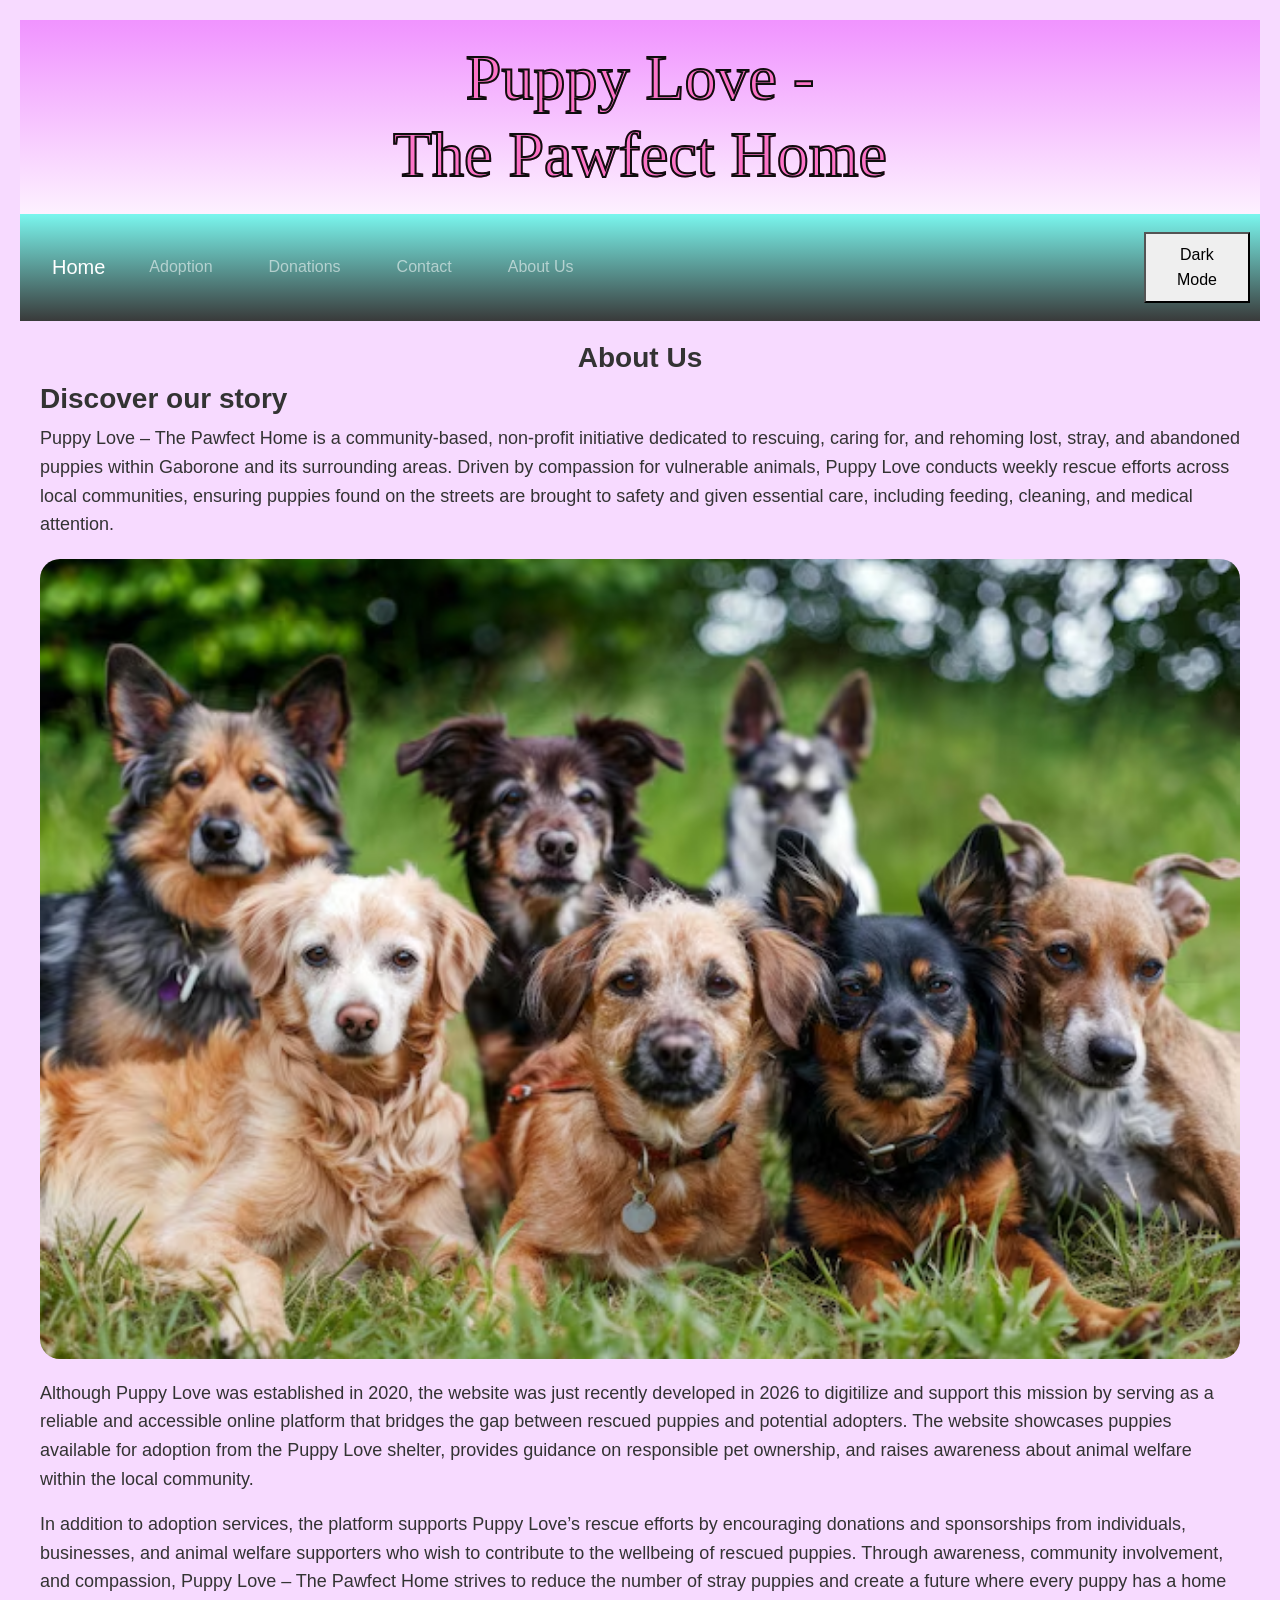
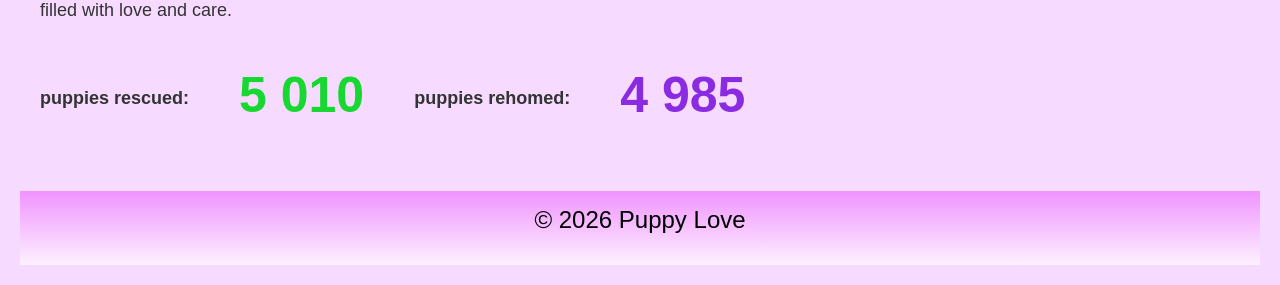
==== commit 98864946: "Add files via upload" ====
--- a/aboutus.html
+++ b/aboutus.html
@@ -2,7 +2,7 @@
 <html lang="en">
     <head>
         <meta charset="UTF-8">
-        <meta name="viewport" content="witdh=device-width, initial-scale=1.0">
+        <meta name="viewport" content="width=device-width, initial-scale=1.0">
         <title>About Us</title>
         <link href="https://cdn.jsdelivr.net/npm/bootstrap@5.3.0/dist/css/bootstrap.min.css" rel="stylesheet"> 
         <link rel="stylesheet" href="styles.css"> 
--- a/styles.css
+++ b/styles.css
@@ -29,7 +29,7 @@
 }  
 
 h2, h3, h4, h5, h6 {
-    font-size: 40px;
+    font-size: 28px;
     font-weight: bold;
     text-align: center;
 }
@@ -57,13 +57,14 @@
     padding-bottom: 10px;
     max-width: 100%; 
     margin: 0 auto; 
-    font-size: 30px;
+    font-size: 18px;
+    overflow-x: hidden;
 } 
 
  
 
 main img { 
-    max-width: 200%; 
+    max-width: 100%; 
     height: auto; 
     display: block; 
     margin: 20px 0; 
@@ -102,6 +103,7 @@
     gap: 12px;
     margin: 10px;
     box-sizing: border-box;
+    width: 100%;
 }
 
 .puppycard:hover {
@@ -114,7 +116,7 @@
     border-color: #7af6ee;
     overflow: hidden;
     background: rgb(255, 255, 255,0.2);
-    width: 300px;
+    width: 100%;
 }
 
 .puppycard img {
@@ -141,6 +143,40 @@
     list-style-type: disc;
 }
 
+@media (max-width: 768px) {
+    header h1 {
+        font-size: 2em;
+    }
+
+    h2 {
+        font-size: 24px !important;
+    }
+
+    h3 {
+        font-size: 28px !important;
+    }
+
+    main {
+        font-size: 16px;
+        padding: 10px;
+    }
+    .introduction {
+        flex-direction: column;   /* stack image below text */
+    }
+
+    .introduction img {
+        width: 100% !important;
+    }
+
+    .availablepup {
+        grid-template-columns: 1fr;  /* 1 column on small screens */
+    }
+
+    .puppycard ul li {
+        font-size: 14px;
+    }
+}
+
 .card {
     position: relative;
     width: 300px;
@@ -218,5 +254,16 @@
     background-color: #333333; 
     color: #f9f9f9; 
 } 
+
 body.dark-mode nav { background-color: #222222; } 
-#theme-toggle { padding: 8px 16px; cursor: pointer; margin: 10px; } +#theme-toggle { padding: 8px 16px; cursor: pointer; margin: 10px; }
+
+@keyframes float {
+    0% {transform: translateY(20px);}
+    50% {transform: translateY(-15px);}
+    100% {transform: translateY(20px);}
+}
+
+.float-img{
+    animation: float 3s ease-in-out infinite;
+}
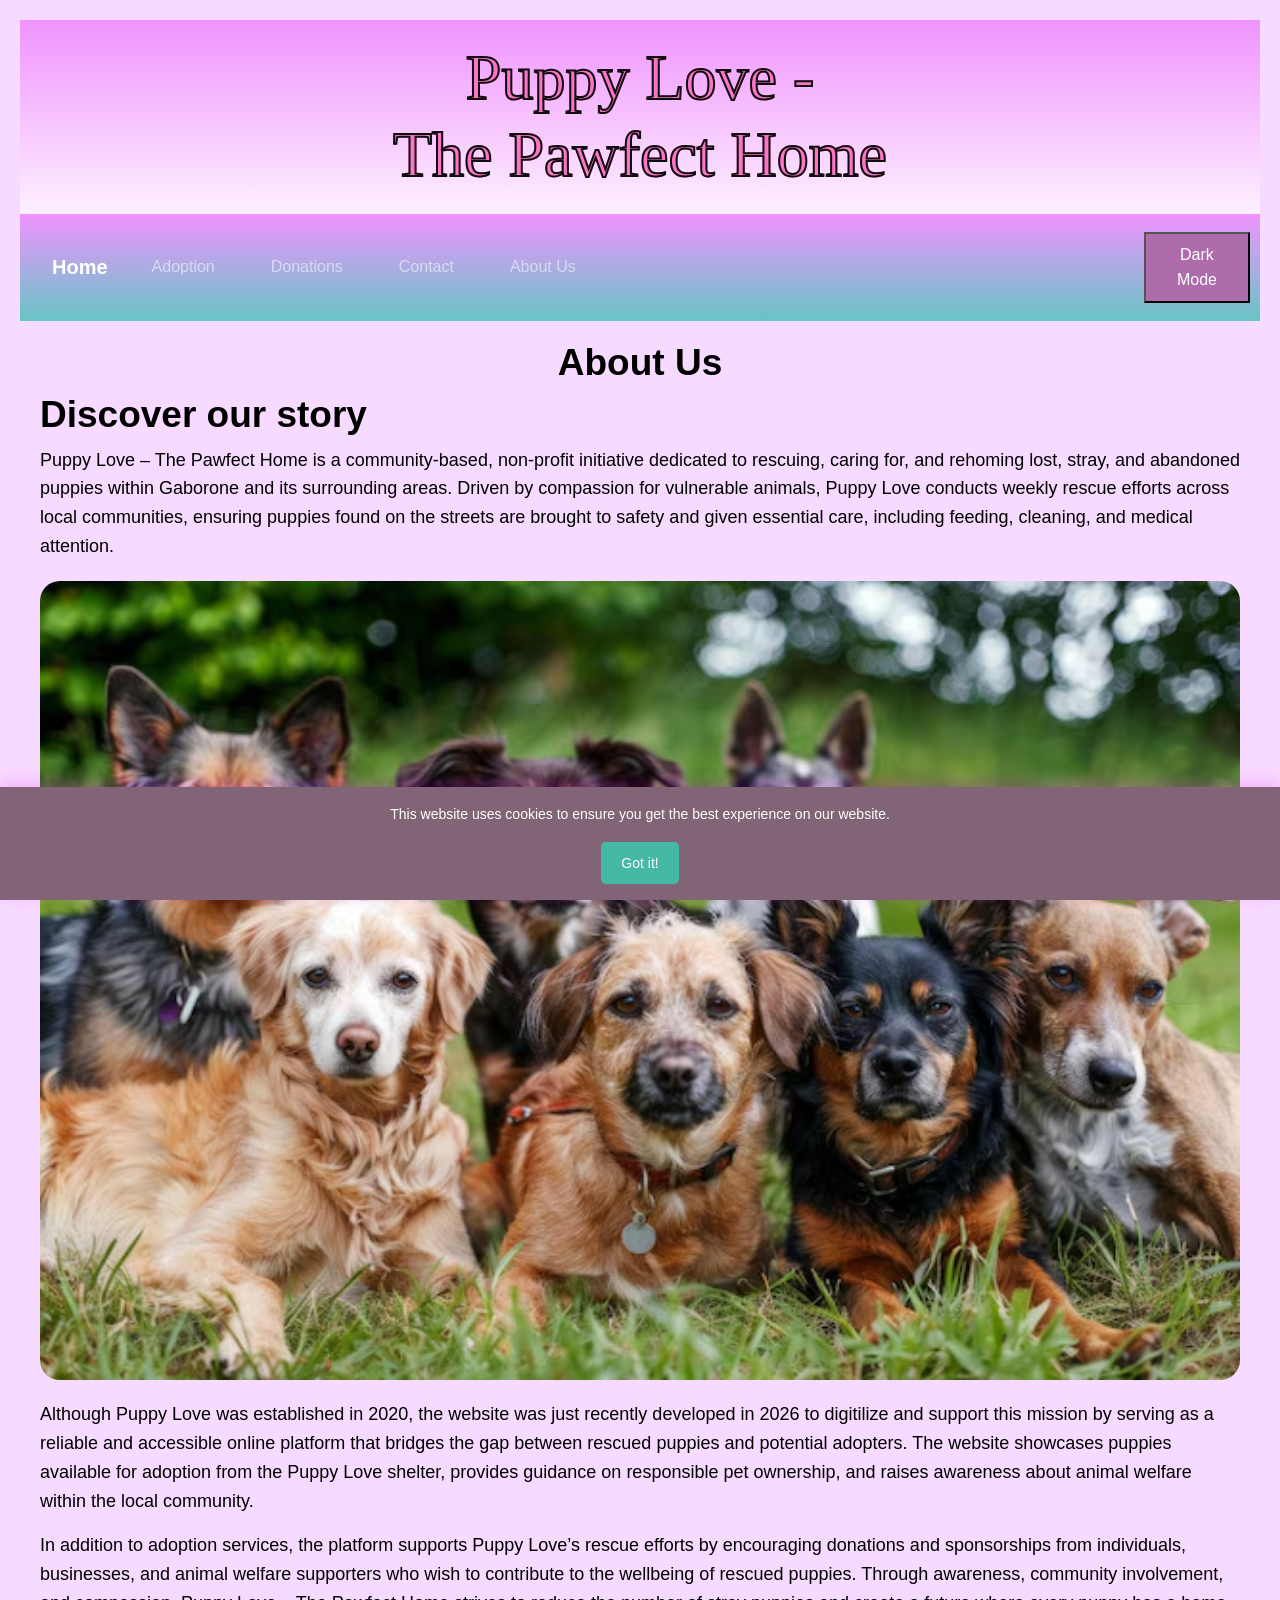
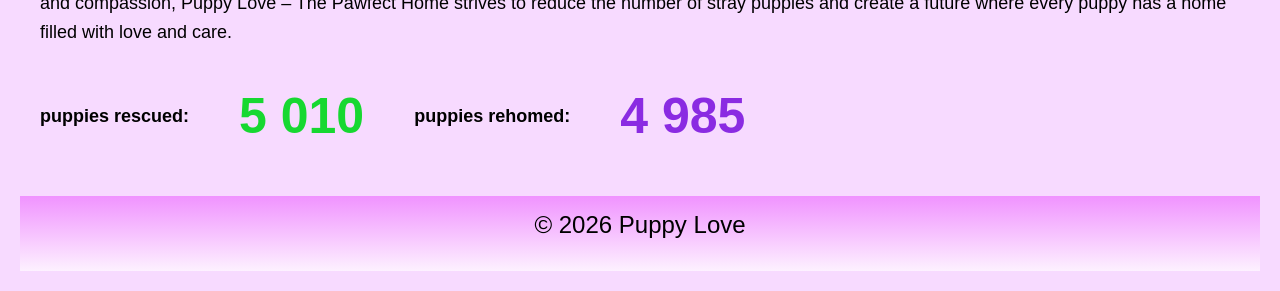
==== commit de2e8915: "Add files via upload" ====
--- a/aboutus.html
+++ b/aboutus.html
@@ -85,6 +85,12 @@
          <script src="https://cdn.jsdelivr.net/npm/@popperjs/core@2.11.6/dist/umd/popper.min.js"></script> 
         <script src="https://cdn.jsdelivr.net/npm/bootstrap@5.3.0/dist/js/bootstrap.min.js"></script> 
         <script src="script.js"></script>
-    </body>
+
+        <div id="cookie-banner" style="display:none;">
+            <p>This website uses cookies to ensure you get the best 
+               experience on our website.</p>
+            <button onclick="acceptCookies()">Got it!</button>
+        </div>
+    
     </body>
 </html>
--- a/styles.css
+++ b/styles.css
@@ -1,11 +1,10 @@
 body { 
     font-family: Arial, sans-serif; 
-    color: #333; 
-    background-color: #f7daff; 
+    color: #000000; 
+    background-color: #f7daff;
     margin: 10px; 
     padding: 10px; 
     line-height: 1.6; 
-    transition: background-color 0.3s, color 0.3s;
 } 
 
 header { 
@@ -29,23 +28,22 @@
 }  
 
 h2, h3, h4, h5, h6 {
-    font-size: 28px;
+    font-size: 37px;
     font-weight: bold;
     text-align: center;
 }
+
 nav { 
-    background: linear-gradient(#7af6ee, #393a3a);
+    background: linear-gradient(#f093ff, #66c5c5);
     padding: 15px 20px;
     width: 100%;
     box-sizing: border-box;
 }
 
 nav a {
-    color: #d45151;
-    text-decoration: none; 
     margin: 0 20px; 
     font-size: 1.1em;
-    background: none;
+    font-weight: 600;
 } 
 
 nav a:hover { 
@@ -61,8 +59,6 @@
     overflow-x: hidden;
 } 
 
- 
-
 main img { 
     max-width: 100%; 
     height: auto; 
@@ -75,10 +71,7 @@
     color: black;  
     text-align: center; 
     font-size: x-large;
-    padding: 10px; 
-    position: auto; 
-    bottom: 0; 
-    left: 0;
+    padding: 10px;
     width: 100%; 
     box-sizing: border-box;
 } 
@@ -107,15 +100,15 @@
 }
 
 .puppycard:hover {
-    color: #e45e11;
+    color: #000000a1;
 }
 
 .puppycard {
     border: 2px solid #ab16d4;
     border-radius: 10px;
-    border-color: #7af6ee;
+    border-color: #a90bd1;
     overflow: hidden;
-    background: rgb(255, 255, 255,0.2);
+    background: rgba(242, 0, 250, 0.199);
     width: 100%;
 }
 
@@ -143,49 +136,17 @@
     list-style-type: disc;
 }
 
-@media (max-width: 768px) {
-    header h1 {
-        font-size: 2em;
-    }
-
-    h2 {
-        font-size: 24px !important;
-    }
-
-    h3 {
-        font-size: 28px !important;
-    }
-
-    main {
-        font-size: 16px;
-        padding: 10px;
-    }
-    .introduction {
-        flex-direction: column;   /* stack image below text */
-    }
-
-    .introduction img {
-        width: 100% !important;
-    }
-
-    .availablepup {
-        grid-template-columns: 1fr;  /* 1 column on small screens */
-    }
-
-    .puppycard ul li {
-        font-size: 14px;
-    }
-}
-
 .card {
     position: relative;
-    width: 300px;
+    width: 285px;
     height: 350px;
     transform-style: preserve-3d;
     transition: transform 0.6s ease-in-out;
     cursor: pointer;
     border: 2px solid #74afab;
-    border-radius: 10px;
+    background: rgba(255, 255, 255, 0.4);
+    border-radius: 10px;
+    box-sizing: border-box;
 }
 
 .card-container {
@@ -238,25 +199,103 @@
      display: flex;
     align-items: center;
     flex-direction: row;
+    flex-wrap: wrap;
     gap: 30px;
     margin: 30px 0;
 }
 
+@media (max-width: 768px) {
+    body {
+        margin: 5px;
+        padding: 5px;
+    }
+
+    h4, h5, h6 {
+        font-size: 18px;
+    }
+
+    header h1 {
+        font-size: 2em;
+    }
+
+    h2 {
+        font-size: 22px !important;
+    }
+
+    h3 {
+        font-size: 20px !important;
+    }
+
+    main {
+        font-size: 15px;
+        padding: 10px;
+    }
+    .introduction {
+        flex-direction: column;   /* stack image below text */
+    }
+
+    .introduction img {
+        width: 100% !important;
+    }
+
+    .availablepup {
+        grid-template-columns: 1fr;  /* 1 column on small screens */
+    }
+
+    .puppycard ul li {
+        font-size: 14px;
+    }
+
+    .cards1 , .cards2 {
+        flex-direction: column;
+        align-items: center;
+    }
+
+    .card-container {
+        width: 90vw;
+        max-width: 340px;
+    }
+
+    .card {
+        width: 100%;
+        height: 280px;
+    }
+
+    .statistics {
+        flex-direction: column;
+        align-items: flex-start;
+        gap: 10px;
+    }
+
+    nav .card-container {
+        flex-wrap: wrap;
+    }
+
+    #theme-toogle {
+        margin: 5px 10px;
+    }
+}
+
 .statistics {
      display: flex;
     align-items: center;
     flex-direction: row;
+    flex-wrap: wrap;
     gap: 50px;
-    margin: 30px 0
+    margin: 30px 0;
+}
+
+.statistics h5, .statistics p {
+    margin: 0;
 }
 
 body.dark-mode { 
-    background-color: #333333; 
+    background-color: #5e4557; 
     color: #f9f9f9; 
 } 
 
-body.dark-mode nav { background-color: #222222; } 
-#theme-toggle { padding: 8px 16px; cursor: pointer; margin: 10px; }
+body.dark-mode nav { background-color: #c72a9d; } 
+#theme-toggle { padding: 8px 16px; cursor: pointer; margin: 10px; background-color: #af6cac; color: white;}
 
 @keyframes float {
     0% {transform: translateY(20px);}
@@ -266,4 +305,56 @@
 
 .float-img{
     animation: float 3s ease-in-out infinite;
-}+}
+
+.download-btn {
+    background: linear-gradient(#24d1c3, #d370c4);
+    color: rgb(17, 0, 250);
+    border: none;
+    padding: 20px 50px;
+    width: 300px;
+    height: auto;
+    font-size: 20px;
+    font-weight: bold;
+    border-radius: 8px;
+    cursor: pointer;
+    margin: 20px 0;
+}
+
+.download-btn:hover {
+    background: linear-gradient(#cc61bc, #4cbbbe);
+}
+
+.form-container {
+    background: rgba(250, 0, 0, 0.342);
+    color: white;
+    border: 2px solid #a90bd1;
+    border-radius: 20px;
+    padding: 30px;
+    max-width: 500px;
+    margin: 30px auto;
+    text-align: center;   
+}
+
+#cookie-banner {
+    position: fixed;
+    bottom: 0;
+    left: 0;
+    width: 100%;
+    background-color: #816475;
+    color: white;
+    padding: 16px 30px;
+    text-align: center;
+    font-size: 14px;
+    z-index: 9999;
+    box-shadow: 0 -4px 15px rgba(222, 9, 255, 0.2);
+}
+
+#cookie-banner button {
+    background-color: #46b9a6;
+    color: white;
+    border: none;
+    padding: 10px 20px;
+    cursor: pointer;
+    border-radius: 5px;
+}
